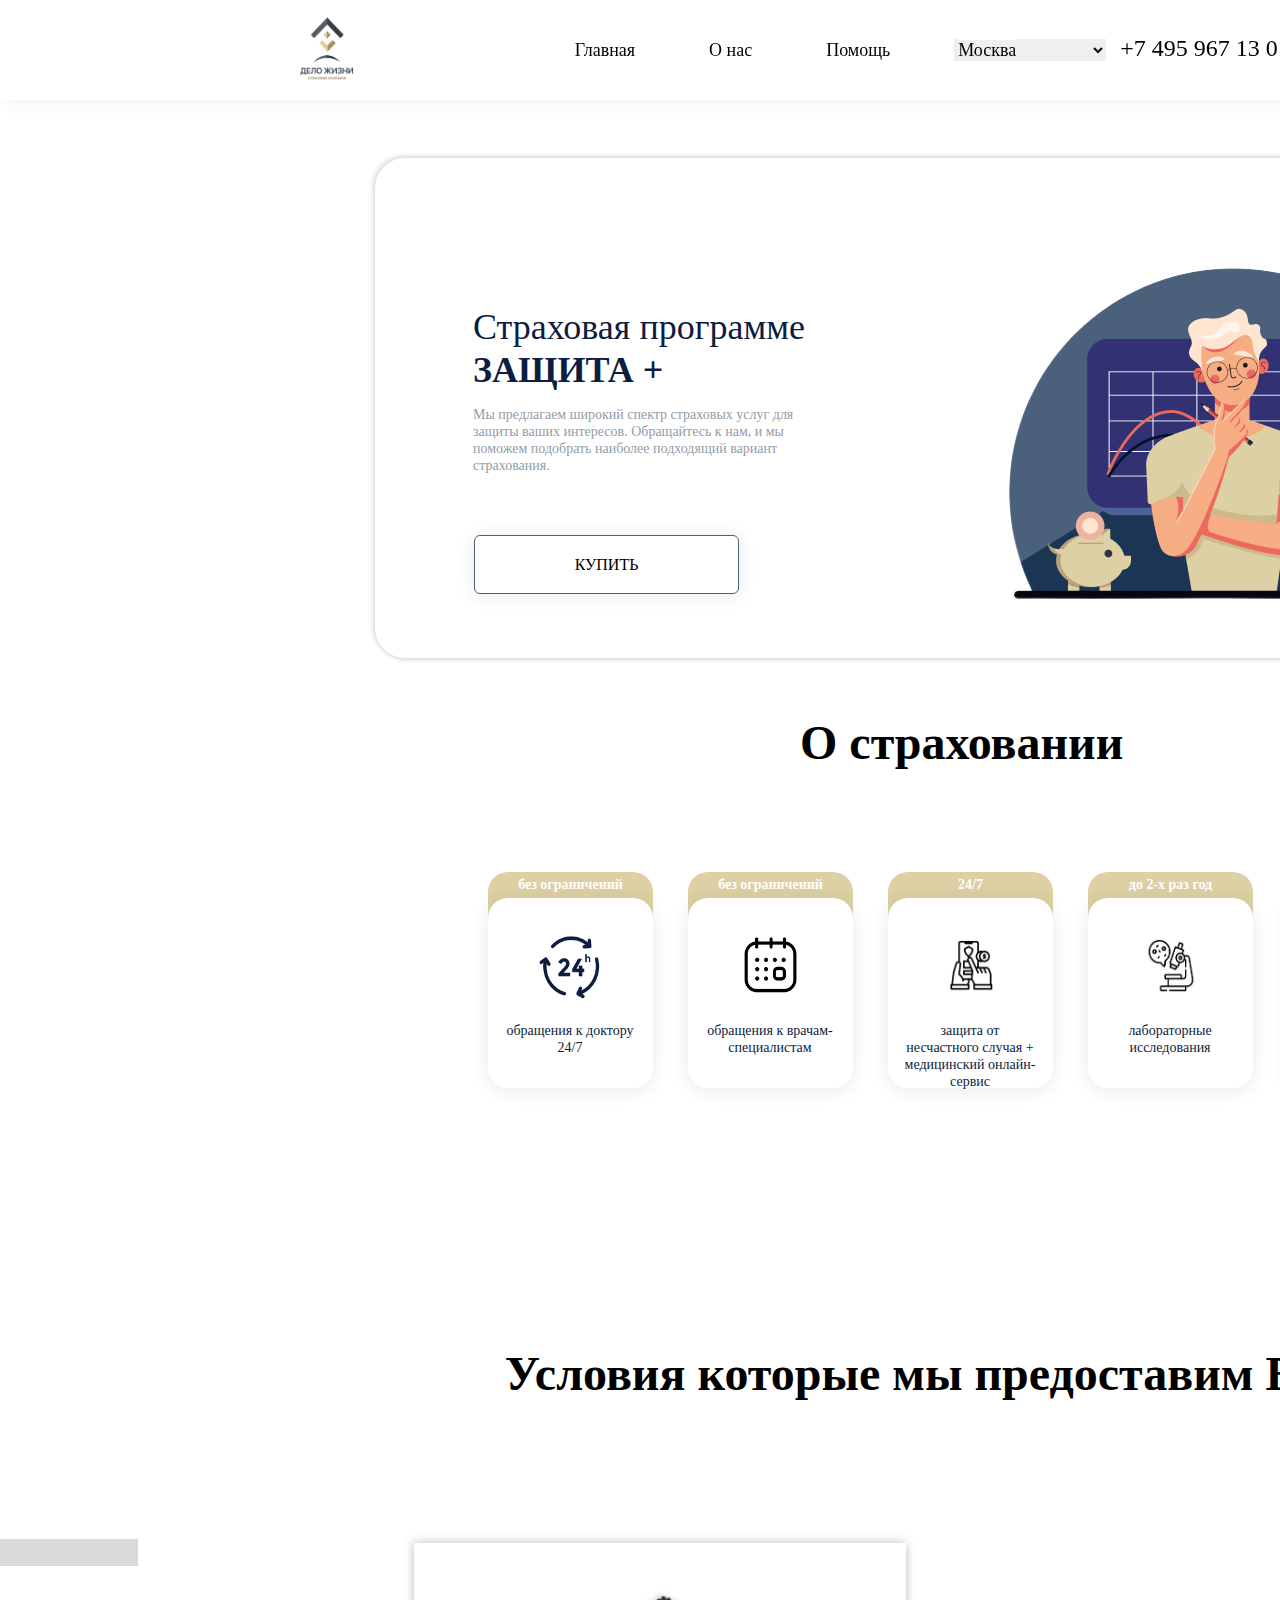
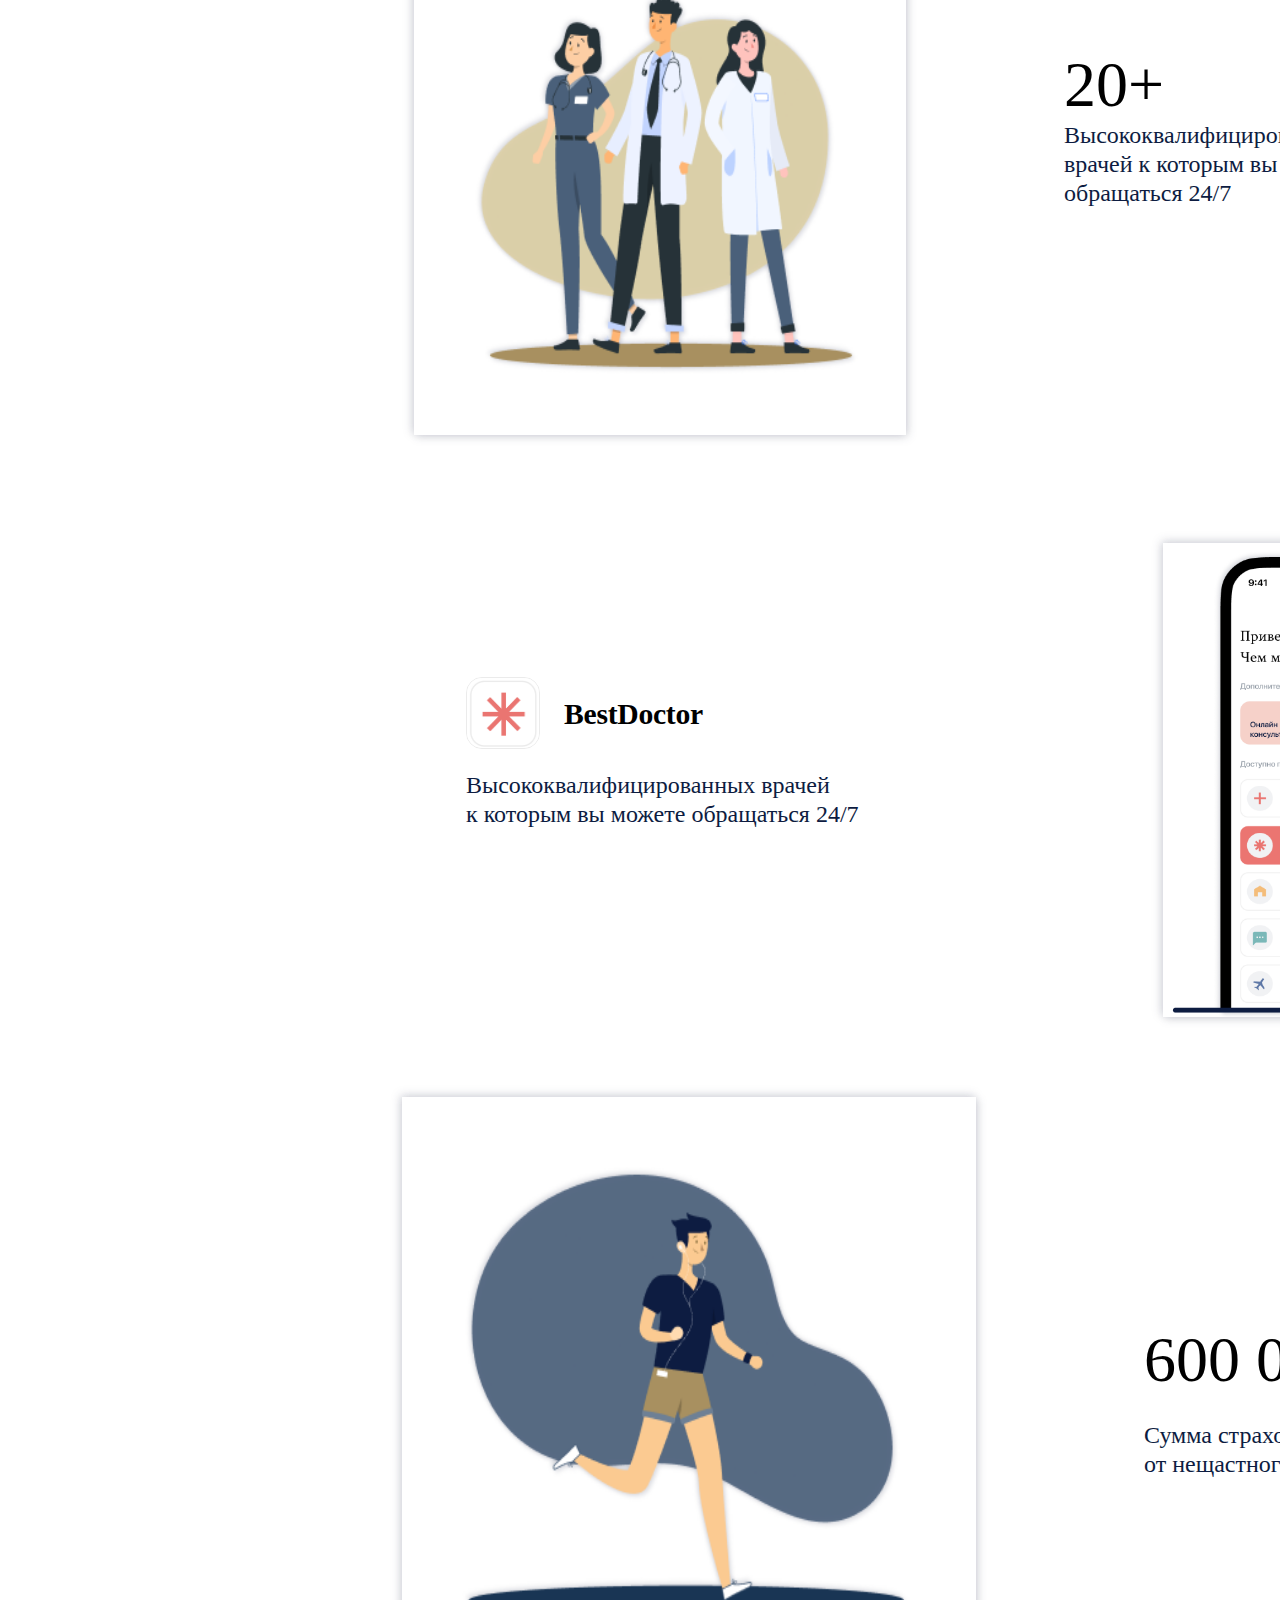
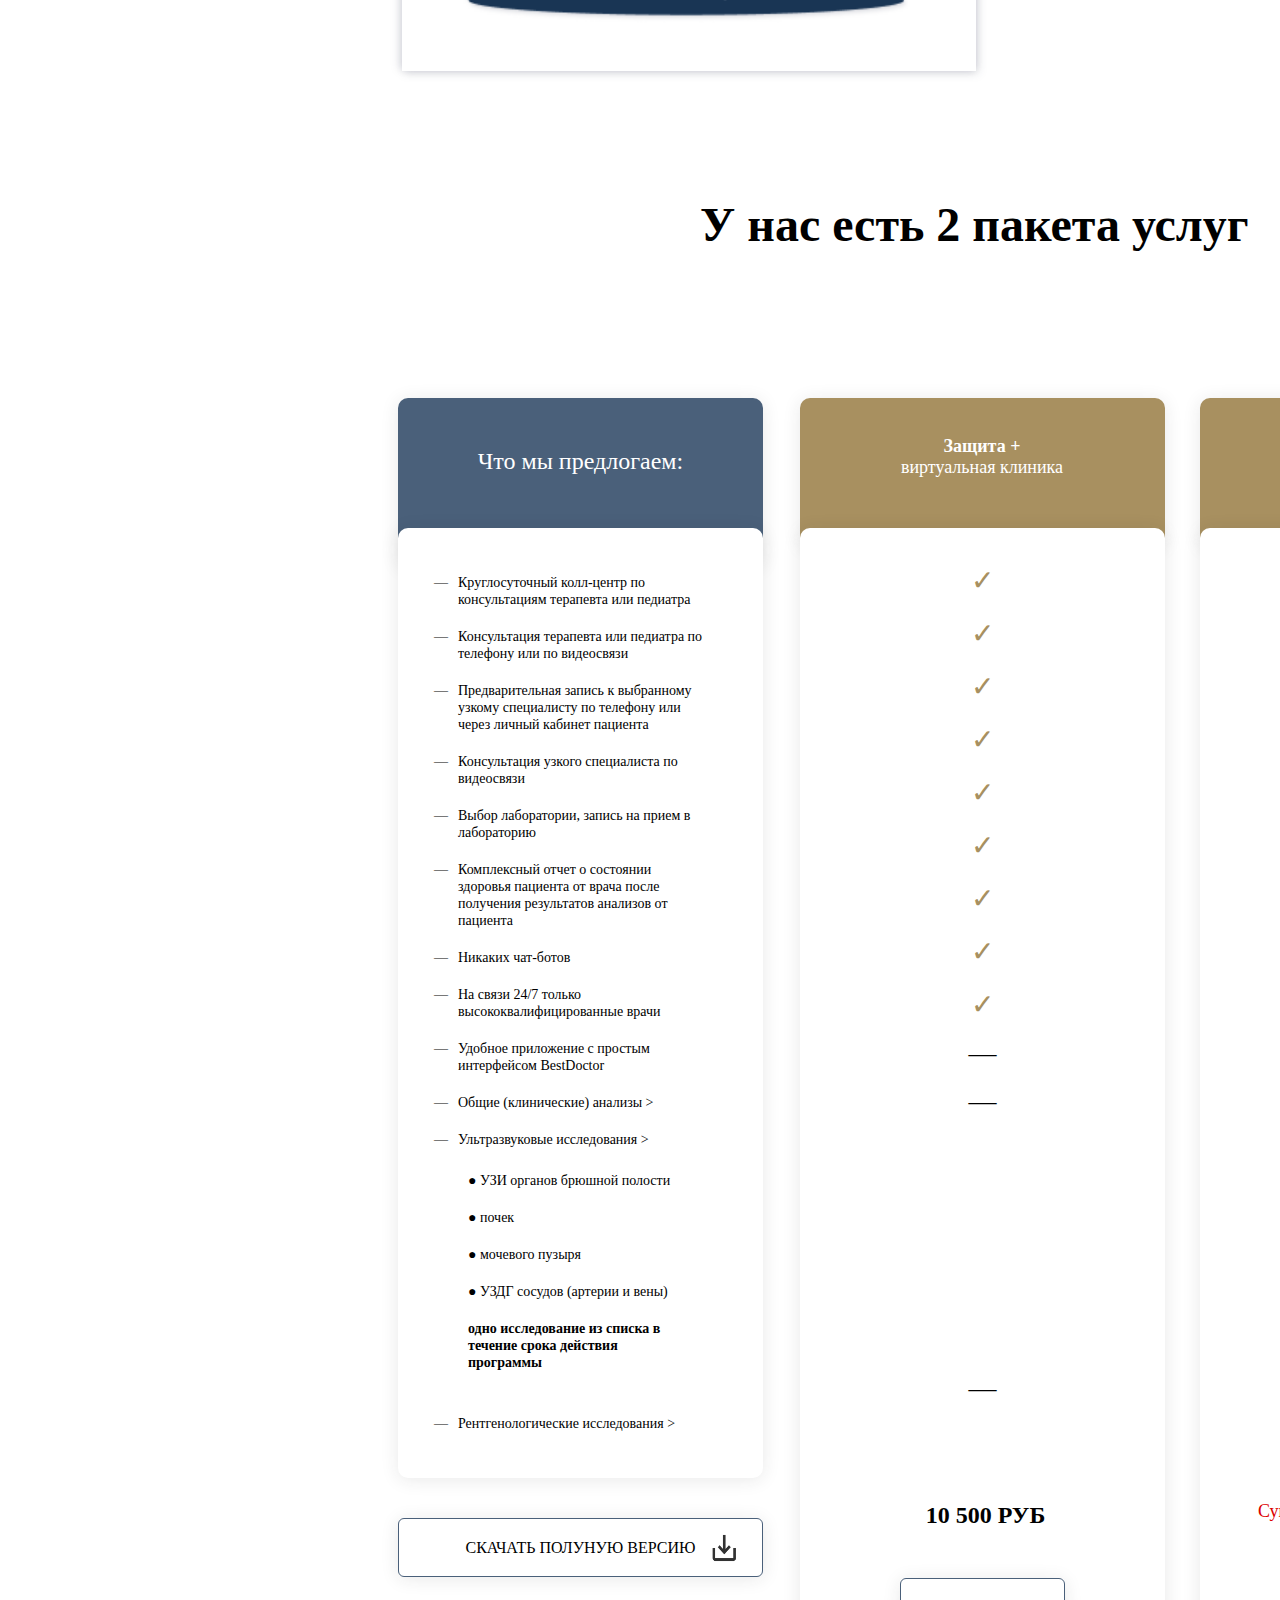
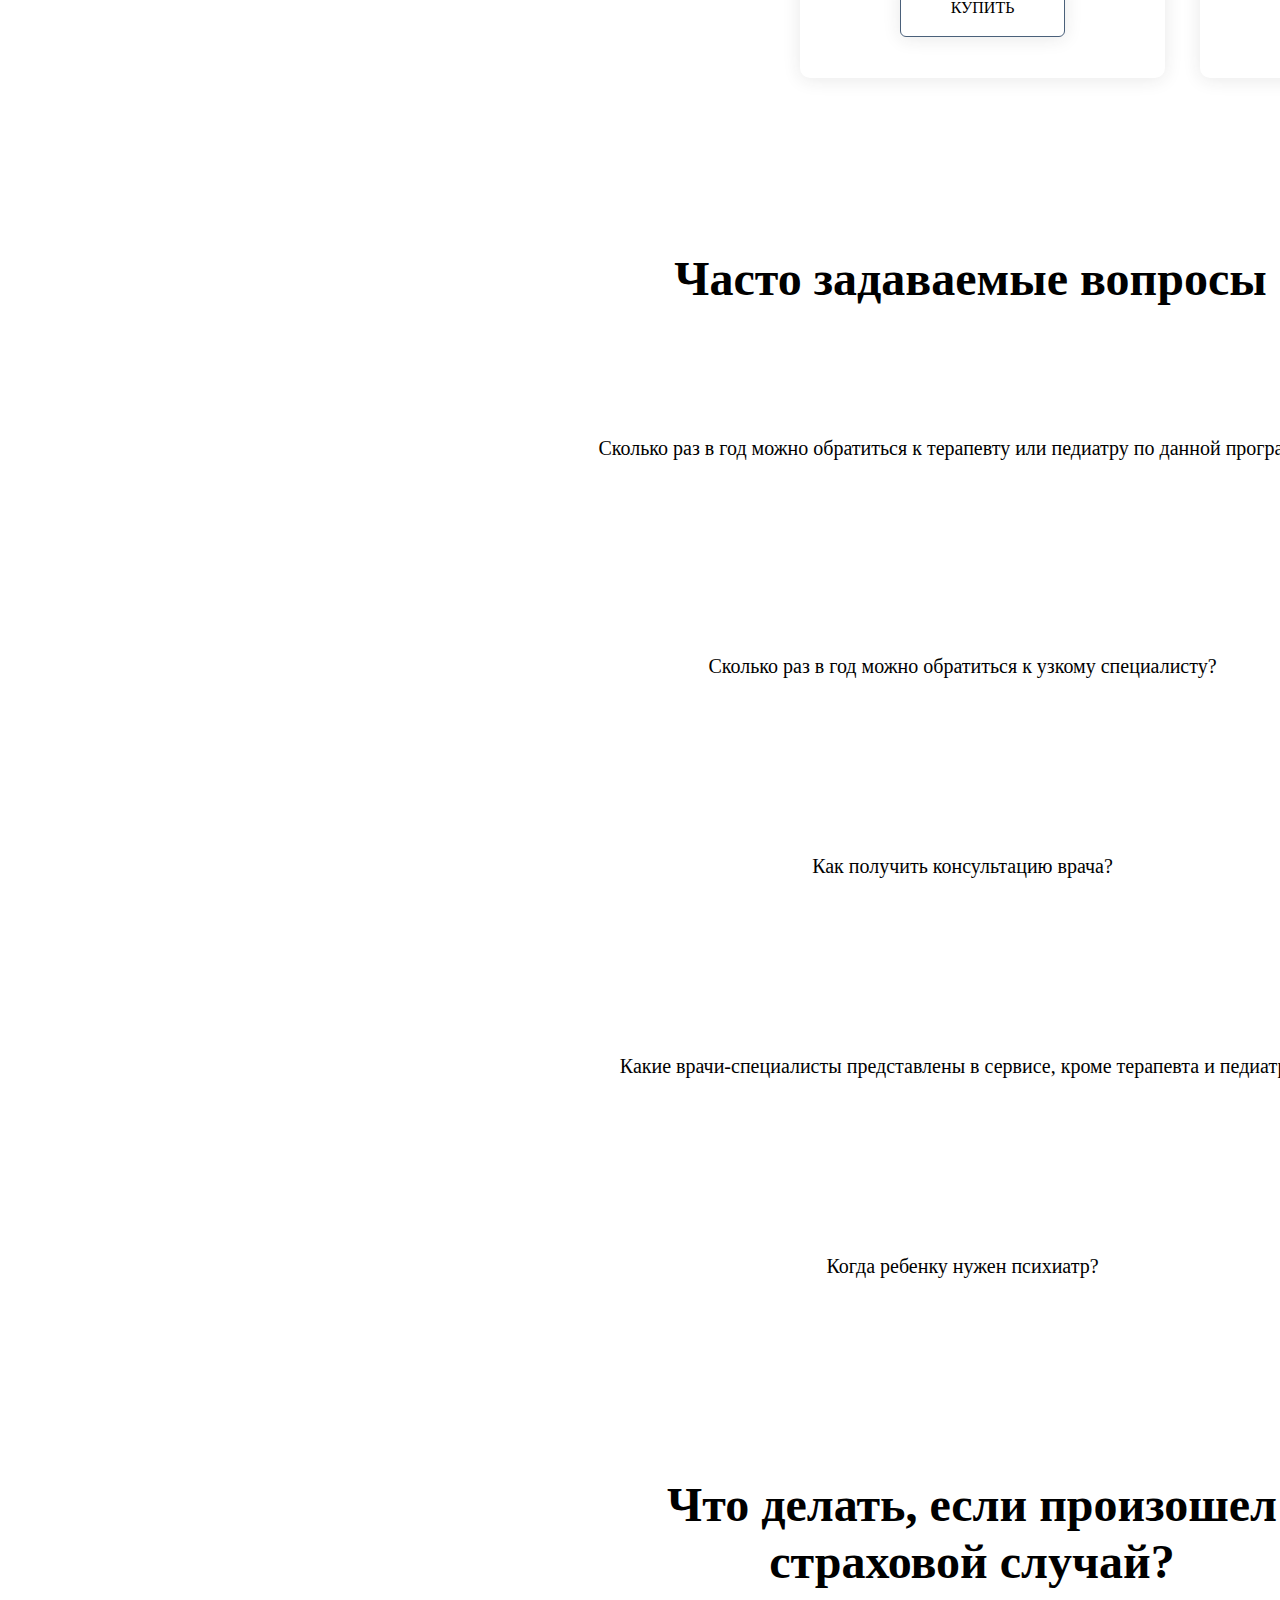
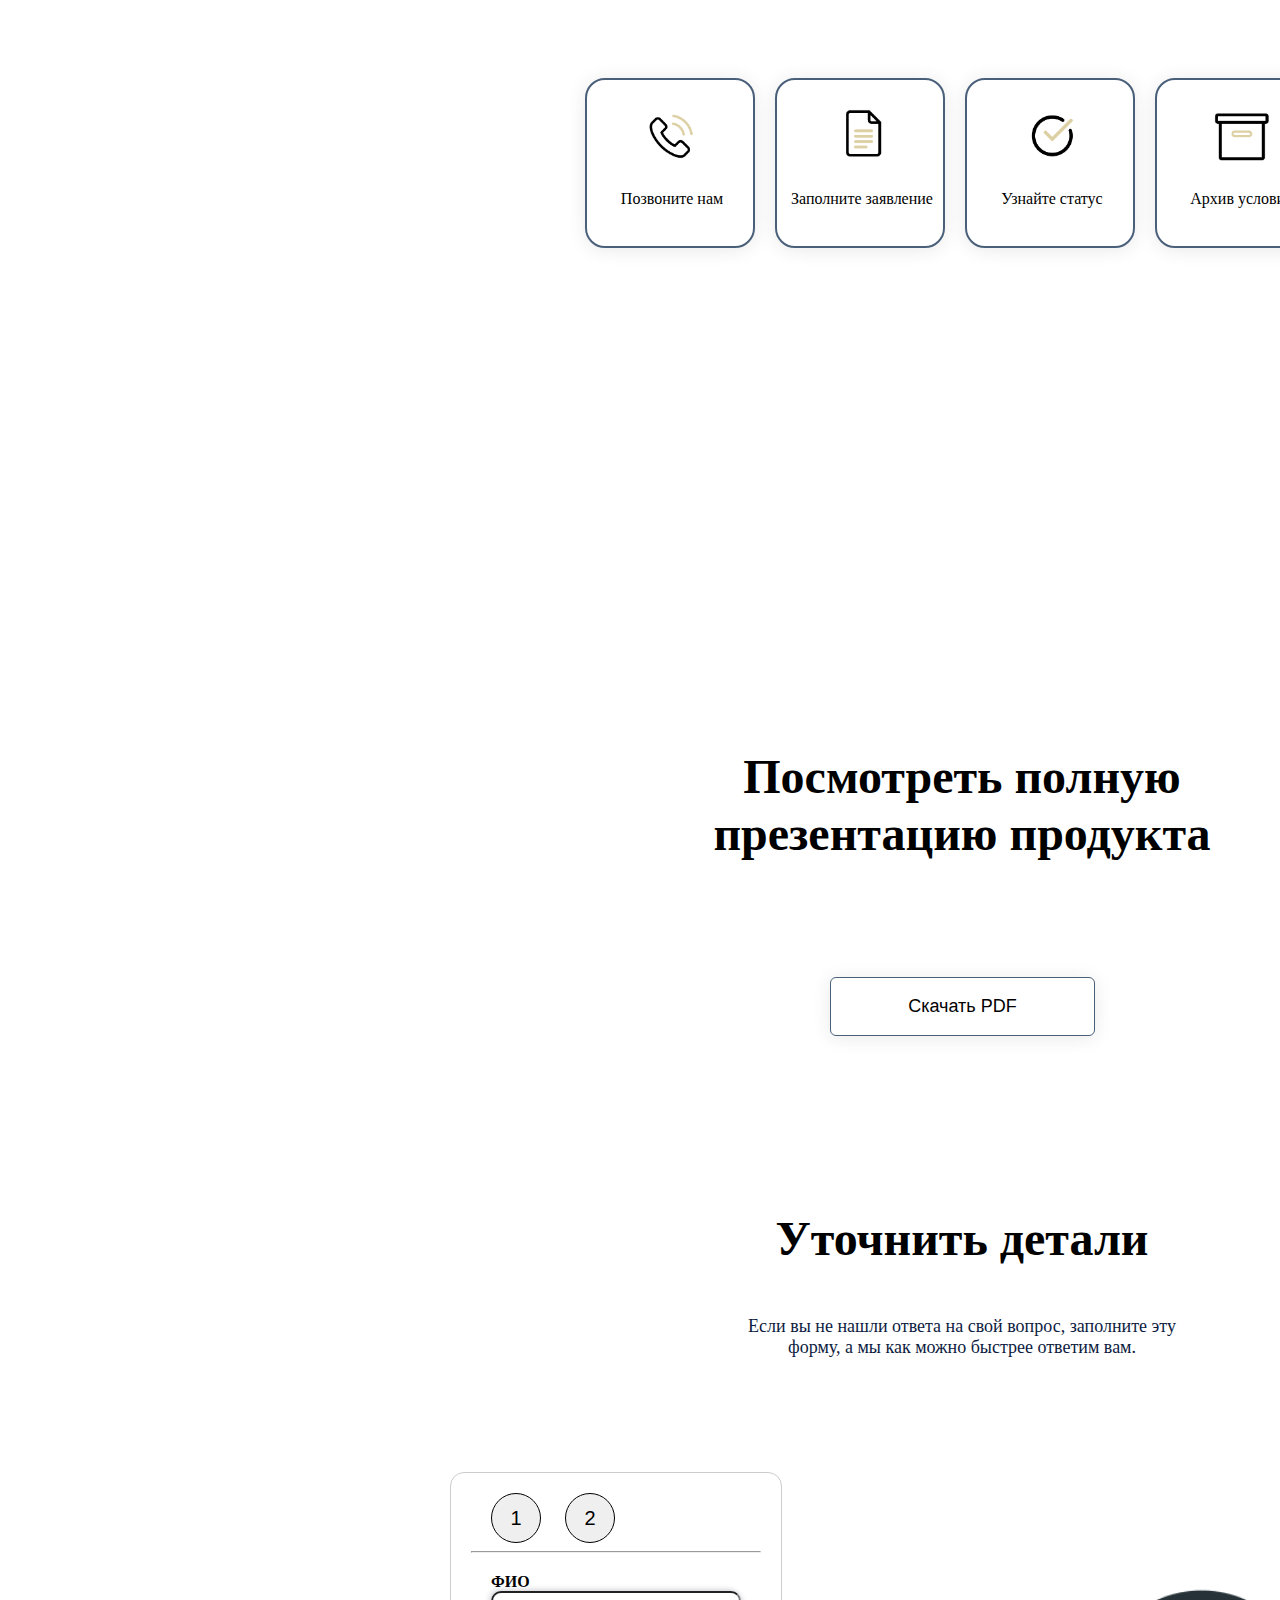
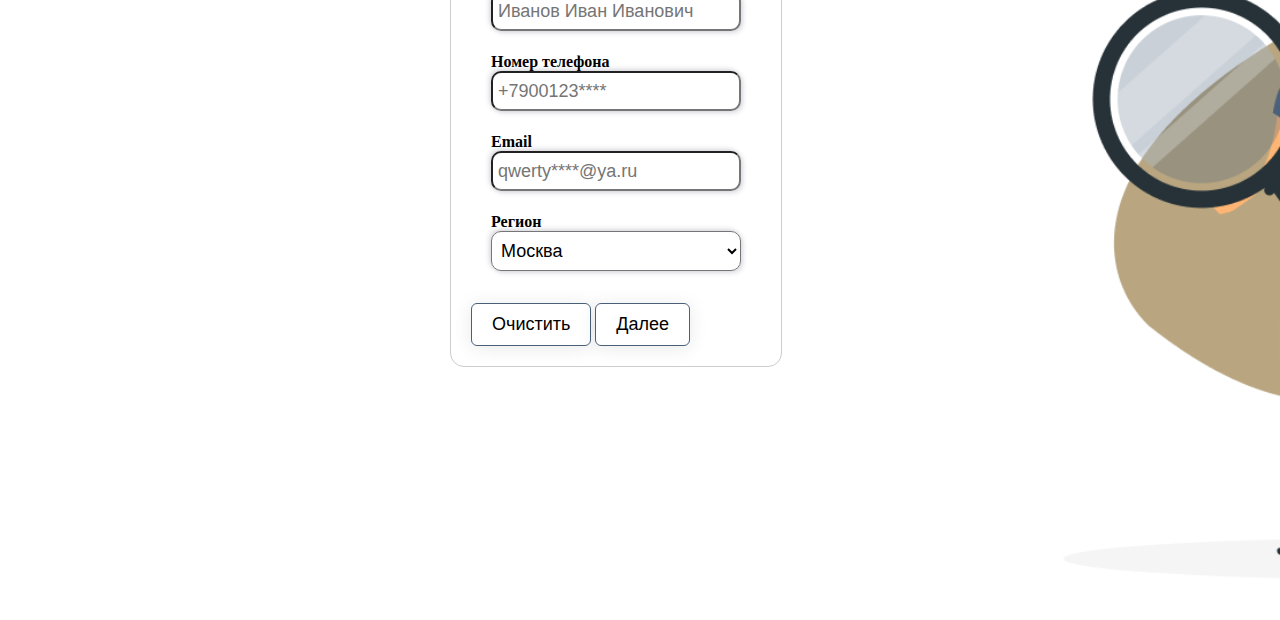
==== index.html @ c32ef5b2 "form-ready" ====
<!DOCTYPE html>
<html lang="en">
<head>
    <meta charset="UTF-8">
    <meta http-equiv="X-UA-Compatible" content="IE=edge">
    <meta name="viewport" content="width=device-width, initial-scale=1.0">
    <title>Document</title>
    <link rel="stylesheet" href="style.css">
    <script src="scripts.js"></script>
</head>
<body>
    <header>
        <nav>
            <div class="logo">
                <a href=""><img src="img/logo.png" alt="Логотип"></a>
            </div>
          <ul>
            <li><a href="#" class="text-h5" style="color: #000000;">Главная</a></li>
            <li><a href="#" class="text-h5" style="color: #000000;">О нас</a></li>
            <li><a href="#" class="text-h5" style="color: #000000;">Помощь</a></li>
            <li><select class="select-gr">
              <option value="option1">Москва</option>
              <option value="option2">Санкт-Петербург</option>
              <option value="option3">Екатеринбург</option>
              </select></li>
            <li><a href="#" class="text-h5" style="font-size: 24px;">+7 495 967 13 01</a></li>
            <li><a href="#" class="text-h5" style="color: #0D1C41;">Личный кабинет</a></li>
          </ul>
          <div class="lkimg"><img src="img/LK.jpg" alt="Личный кабинет" ></div>
        </nav>
      </header>
      <main>
        <section class="info-section">
          <h1>Страховая программе <b>ЗАЩИТА +</b></h1>
          <p>Мы предлагаем широкий спектр страховых услуг для защиты ваших интересов. Обращайтесь к нам, и мы поможем подобрать наиболее подходящий вариант страхования.</p>
          <a class="buy-button" href="#">Купить</a>
        </section>
            <div class="artlogo"><img src="img/artlogo.png" alt=""></div>
      </main>
        <div class="zagolovok"><p><b>О страховании</b></p></div>

        <section class="info-block">
        <div class="block-1"><bdi>без ограничений</bdi></div>
        <div class="block-0"><img src="img/block1.png" alt=""><i>обращения к доктору 24/7</i></div>
        <div class="block-2"><bdi>без ограничений</bdi></div>
        <div class="block-3"><img src="img/block2.png" alt=""><i>обращения к врачам-специалистам</i></div>
        <div class="block-4"><bdi>24/7</bdi></div>
        <div class="block-5"><img src="img/block3.png" alt=""><i>защита от несчастного случая + медицинский онлайн-сервис</i></div>
        <div class="block-6"><bdi>до 2-х раз год</bdi></div>
        <div class="block-7"><img src="img/block4.png" alt=""><i>лабораторные исследования</i></div>
        <div class="block-8"><bdi>до 10 мин.</bdi></div>
        <div class="block-9"><img src="img/block5.png" alt=""><i>упрощенная система страхования</i></div>
        </section>
        
        <div class="zagolovok1"><p><b>Условия которые мы предоставим Вам</b></p></div>
        

        <div class="polosa"></div>
        <section class="info-section-2">
                <div class="art1"><img src="img/art1.png" alt=""></div>
                <div class="art-text"><b>20+</b><p>Высококвалифицированных врачей к которым вы можете обращаться 24/7</p></div>

                <div class="art-text2"><img src="img/BD.png" alt=""><b>BestDoctor</b><p>Высококвалифицированных врачей к которым вы можете обращаться 24/7</p></div>
                <div class="art2"><img src="img/art2.png" alt=""></div>

                <div class="art3"><img src="img/art3.png" alt=""></div>
                <div class="art-text3"><b>600 000₽</b><p>Сумма страховой защиты от нещастного случая</p></div>
        </section>

        <div class="zagolovok2"><p><b>У нас есть 2 пакета услуг</b></p></div>

        <section class="info-section-3">
            <div class="big-block-0"><b>Что мы предлогаем:</b></div>
            <div class="big-block-1">
              <ul>
                <li>Круглосуточный колл-центр 
                по консультациям терапевта 
                или педиатра</li>
                <li>Консультация терапевта или педиатра по телефону или по видеосвязи</li>
                <li>Предварительная запись к выбранному узкому специалисту по телефону 
                  или через личный кабинет пациента</li>
                <li>Консультация узкого специалиста 
                  по видеосвязи</li>
                <li>Выбор лаборатории, запись на прием 
                  в лабораторию</li>
                <li>Комплексный отчет о состоянии здоровья пациента от врача после получения результатов анализов 
                  от пациента</li>
                <li>Никаких чат-ботов</li>
                <li>На связи 24/7 только высококвалифицированные врачи</li>
                <li>Удобное приложение с простым интерфейсом BestDoctor</li>
                <li><span class="view"></span>Общие (клинические) анализы <span class="arrow">&gt;</span></li>
                <li><span class="view"></span>Ультразвуковые исследования <span class="arrow">&gt;</span>
                <p>
                  <ol>
                    ● УЗИ органов брюшной полости 
                  </ol>
                  <ol>
                    ● почек 
                  </ol>
                  <ol>
                    ● мочевого пузыря
                  </ol>
                  <ol>
                    ● УЗДГ сосудов (артерии и вены) 
                  </ol>
                  <ol>
                    <b>одно исследование из списка в течение срока действия программы</b>
                  </ol>
                </p>
                </li>
                <li><span class="view"></span>Рентгенологические исследования <span class="arrow">&gt;</span></li>
                </ul>
                <a class="download-full" href="#" download>скачать полуную версию <img src="img/download.png" alt=""></a>
            </div>

            <div class="big-block-2"><p><b>Защита + 
                  </b>виртуальная клиника</p></div>
            <div class="big-block-3">
              <ul>
                <li>
                  ✓
                </li>
                <li>
                  ✓
                </li>
                <li>
                  ✓
                </li>
                <li>
                  ✓
                </li>
                <li>
                  ✓
                </li>
                <li>
                  ✓
                </li>
                <li>
                  ✓
                </li>
                <li>
                  ✓
                </li>
                <li>
                  ✓
                </li>
                <ol>
                  — 
                </ol>
                <ol>
                  — 
                </ol>
                <p>—</p>
              </ul>
              <b>10 500 руб</b>
              <a class="buy-button-packet-2" href="#">Купить</a>
            </div>



              <div class="big-block-4"><p><b>Защита + 
              </b>виртуальная клиника, 
              лабораторные исследования</p></div>
              <div class="big-block-5"><div>
                <ul>
                  <li>
                    ✓
                  </li>
                  <li>
                    ✓
                  </li>
                  <li>
                    ✓
                  </li>
                  <li>
                    ✓
                  </li>
                  <li>
                    ✓
                  </li>
                  <li>
                    ✓
                  </li>
                  <li>
                    ✓
                  </li>
                  <li>
                    ✓
                  </li>
                  <li>
                    ✓
                  </li>
                  <li>
                    ✓
                  </li>
                  <li>
                    ✓
                  </li>
                  </ul>
                <p>✓</p>
                <bdi>Супер цена</bdi><b>7 750 руб</b>
                <a class="buy-button-packet-2" href="#">Купить</a>
              </div>  
        </section>
      
      <div class="zagolovok3"><p><b>Часто задаваемые вопросы </b></p></div>
      <section class="question">
        <label>
          <input type="checkbox"  />
          <div class="card">
              <div class="front">Сколько раз в год можно обратиться к терапевту или педиатру по данной программе? </div>
              <div class="back">Количество обращений не ограничено в течение всего срока действия договора. </div>
          </div>
      </label>
      <br>
      <label>
        <input type="checkbox"  />
        <div class="card">
            <div class="front">Сколько раз в год можно обратиться к узкому специалисту?</div>
            <div class="back">1 раз в год, по страховому случаю не ограничено. </div>
        </div>
        </label>
        <label>
          <input type="checkbox"  />
          <div class="card">
              <div class="front">Как получить консультацию врача? </div>
              <div class="back">Записаться через наше приложение. </div>
          </div>
      </label>
      <label>
        <input type="checkbox"  />
        <div class="card">
            <div class="front">Какие врачи-специалисты представлены в сервисе, кроме терапевта и педиатра? </div>
            <div class="back"> 
              Хирург,
              Невролог, Оториноларинголог,
              Окулист,
              Травматолог, Уролог,
              Стоматолог. </div>
        </div>
      </label>
      <label>
        <input type="checkbox"  />
        <div class="card">
            <div class="front">Когда ребенку нужен психиатр? </div>
            <div class="back">Показать ребенка психиатру стоит, если его поведение вызывает какие-либо опасения.</div>
        </div>
      </label>
      </section>

      <div class="zagolovok4"><p><b>Что делать, если произошел страховой случай?</b></p></div>

      <section class="info-section-4">

          <div class="anim-block"><div class="show-div" data-div-id="target-div1"><img src="img/ab1.png" alt="" class="abimg"><p>Позвоните нам</p></a></div></div>
          <div class="anim-block"><div class="show-div" data-div-id="target-div2"><img src="img/ab2.png" alt="" class="abimg"><p>Заполните заявление</p></a></div></div>
          <div class="anim-block"><div class="show-div" data-div-id="target-div3"><img src="img/ab3.png" alt="" class="abimg"><p>Узнайте статус</p></a></div></div>
          <div class="anim-block"><div class="show-div" data-div-id="target-div4"><img src="img/ab4.png" alt="" class="abimg"><p>Архив условий</p></a></div></div>

          <div id="target-div1" class="target-div">Наш номер: <p>+7 495 967 13 01</p></div>
          <div id="target-div2" class="target-div">
            <ul> <p>Заполните заявление и подготовьте необходимые документы.</p>
            <p>Направьте документы в Страховую компанию удобным для Вас способом:</p>
              <li>через <a href="">Личный кабинет</a></li>
              <li>письмом по адресу: 125252, г. Москва, а/я 28</li>
            </ul>
            <hr>
            <ul>
              <p>Список необходимых документов для заключения договора:</p>
              <li>паспорт</li>
              <li>заявление на страхование</li>
              <li>иные документы – по запросу компании</li>
            </ul>
          </div>
          <div id="target-div3" class="target-div">Узнать статус решения своего вопроса Вы можете любым удобным для Вас способом:
            <li>через <a href="">Личный кабинет</a></li>
            <li>позвонить по номеру <a href=""> +7 495 967 13 01</a></li></div>

          <div id="target-div4" class="target-div">
            <a href="" download>
              <button class="download-arh">Скачать полный архив всех условий</button>
            </a>
          </div>

          
      </section>
      <div class="zagolovok5"><p><b>Посмотреть полную презентацию продукта</b></p></div>
      <a href="" download>
        <button class="dw-pdf">Скачать PDF</button></a>

      <div class="zagolovok6"><p><b>Уточнить детали</b></p></div>
      <div class="podzagolovok">
        <p>Если вы не нашли ответа на свой вопрос, заполните эту форму, а мы как можно быстрее ответим вам.</p></div>
      
      
        
          <img src="img/formimg.png" alt="" class="form-img">
          <div id="forms" class="my-form">
            <button class="btn-form" onclick="showForm1()">1</button>
            <button class="btn-form" onclick="showForm2()">2</button>
            <hr>
            <form id="form1" style="display: block;">
              <div class="form-group">
                <label class="form-label" for="fio">ФИО</label><br>
                <input class="form-input" type="text" id="fio" name="fio" placeholder="Иванов Иван Иванович" required><br>
                
              </div>
              <div class="form-group">
                <label class="form-label" for="phone">Номер телефона</label><br>
                <input class="form-input" type="tel" id="phone" name="phone" placeholder="+7900123****" required><br>
                <div id="phoneValue"></div>
              </div>
              <div class="form-group">
                <label class="form-label" for="email">Email</label><br>
                <input class="form-input" type="email" id="email" name="email" placeholder="qwerty****@ya.ru" required><br>
                <div id="emailValue"></div>
              </div>
              <div class="form-group">
                <label class="form-label" for="category1">Регион</label><br>
                <select id="category1" class="form-input" onchange="updateCategory()">
                  <option value="option1">Москва</option>
                  <option value="option2">Санкт-Петербург</option>
                  <option value="option3">Екатеринбург</option>
                </select>
              </div>
        
              <a href="#forms"><button class="form-submit" type="reset" value="reset">Очистить</button></a>
              <button class="form-submit" onclick="showForm2()">Далее</button>
            </form>
                
           

            <form id="form2" style="display: none;">
              <div class="form-group">
                <label class="form-label" for="category1">Наименование страхового продукта</label><br>
                <select id="category1" class="form-input-sel" onchange="updateCategory()">
                  <option value="option1">Защита + виртуальная клиника</option>
                  <option value="option2">Защита + лабораторные исследования</option>
                  
                </select>
              </div>
              <div class="form-group">
                <label class="form-label" for="category2">Выберите тему</label><br>
                <select id="category2" class="form-input-sel" onchange="updateCategory()">
                  <option value="option1">Расторжение страхового полиса</option>
                  <option value="option2">Жалоба</option>
                  <option value="option3">Предложение</option>
                </select>
              </div>
                <label class="form-label" for="phone">Номер полиса</label><br>
                <input class="form-input" type="tel" id="phone" name="phone" placeholder="1234-567-89" required><br>
                <div id="phoneValue"></div>
              <div class="form-group">
                <label class="form-label" for="message">Ваше сообщение</label>
                <textarea name="message" id="message" cols="0" rows="5" placeholder="Здравствуйте, ..."></textarea>
                <div id="messageValue"></div>
              </div>
              
              <input class="btn-file" type="file">
              
              <h4>JPG, GIF или PNG. Максимальный размер 1 мб. </h4>


              <a href="#forms"><button class="form-submit" type="reset" value="reset">Очистить</button></a>
              <button class="form-submit" type="submit" onclick="handleSubmit()">Отправить</button>
            </form>
          </div>
          

        <footer>

        </footer>
        
</body>
</html>
---- style.css ----
body {
    margin: 0;
    padding: 0;
    
    position: relative;
    width: 1440px;
    height: 8500px;

    background: #FFFFFF;
  }
  /* Шапка сайта */
  header {
    padding: 10px;
    width: 1900px;
    height: 80px;
    left: 0px;
    top: 0px;
    background: #ffffffee;
    box-shadow: 0px 4px 15px rgba(49, 60, 72, 0.05);
    display: flex;
    align-items: center;
    text-align: center;
    position: fixed;
    z-index: 1000;
    
  }
  .select-gr{
    border: none;
    font-family: 'SF Pro Display';
    font-style: normal;
    font-weight: 400;
    font-size: 18px;
    line-height: 21px;

    color: #000000;
    cursor: pointer;
    transition: 1s;
    text-decoration: overline rgb(255, 255, 255);
  }

  .select-gr:hover {
    text-decoration: overline black;
    transition: 1s;
  }
.text-h5 {
    font-family: 'SF Pro Display';
    font-style: normal;
    font-weight: 400;
    font-size: 18px;
    line-height: 21px;

    color: #000000;

    text-decoration: overline rgb(255, 255, 255);
    transition: 1s;
  }

  .text-h5:hover{
    text-decoration: overline rgb(0, 0, 0);
    transition: 1s;
  }
  .logo img{
    position: fixed;
    width: 73px;
    height: 78px;
    left: 290px;
    top: 11px;
  }
  
  nav ul {
    list-style-type: none;
    margin: 0;
    padding: 0;
    position: absolute;
    width: 1440px;
    height: 29px;
    left: 338px;
    top: 38px;
  }
  
  nav ul li {
    display: inline;
  }
  
  nav ul li a {
    text-decoration: none;
    padding: 10px;
    margin-right: 50px;
  }
  
.lkimg img{
    position: absolute;
    width: 34px;
    height: 34px;
    left: 1490px;
    top:33px;
    border-radius: 50px;
}




/* Первый слайд */
main {
    position: absolute;
    width: 1165px;
    height: 500px;
    left: 375px;
    top: 110px;

    background: #FFFFFF;
    /* form */

    box-shadow: 2px 2px 5px rgba(20, 29, 61, 0.15), -2px -2px 5px rgba(20, 29, 61, 0.15);
    border-radius: 30px;

}
.info-section a {
    font-family: 'SF Pro Display';
    font-style: normal;
    font-weight: 400;
    font-size: 16px;
    line-height: 19px;
    /* identical to box height */

    text-transform: uppercase;

    color: #000000;
    

    /* Inside auto layout */

    flex: none;
    order: 0;
    flex-grow: 0;
}

.info-section h1{ 
    position: absolute;
    width: 485px;
    height: 86px;
    left: 98px;
    top: 124px;

    font-family: 'SF Pro Display';
    font-style: normal;
    font-weight: 400;
    font-size: 36px;
    line-height: 43px;

    /* text/text */

    color: #0D1C41;
}
.info-section p{
    position: absolute;
    width: 365px;
    height: 51px;
    left: 98px;
    top: 234px;

    font-family: 'SF Pro Display';
    font-style: normal;
    font-weight: 400;
    font-size: 14px;
    line-height: 17px;

    /* text/text 50 */

    color: #939CA6;

}
.buy-button {
    box-sizing: border-box;

    /* Auto layout */

    display: flex;
    flex-direction: row;
    text-decoration: none !important;
    justify-content: center;
    align-items: center;
    padding: 20px 75px;
    gap: 27px;

    position: absolute;
    width: 265px;
    height: 59px;
    left: 99px;
    top: 377px;

    /* color/body */

    background: #FFFFFF;
    /* color/2 */

    border: 1px solid #4A607A;
    /* norm */

    box-shadow: 0px 2px 18px rgba(41, 41, 41, 0.1);
    border-radius: 6px;
  }
  
  .info-section {
    padding: 20px;
  }

  /* Artboard 1 1 */

.artlogo{
    position: absolute;
    width: 706px;
    height: 516px;
    left: 604px;
    top: 100px;
}


/* Второй слайд */
.zagolovok p{
    position: absolute;
    width: 327px;
    height: 57px;
    left: 800px;
    top: 618px;


    font-family: 'SF Pro Display';
    font-style: normal;
    font-weight: 400;
    font-size: 48px;
    line-height: 57px;
    
    
    color: #000000;

}
.info-block bdi {
    position: absolute;
    width: 111px;
    height: 17px;
    left: 27px;
    top: 4px;

    font-family: 'SF Pro Display';
    font-style: normal;
    font-weight: 600;
    font-size: 14px;
    line-height: 17px;
    /* identical to box height */

    text-align: center;

    /* text/white */

    color: #FFFFFF;

}
.info-block img{
    position: absolute;
    width: 69px;
    height: 69px;
    left: 48px;
    top: 34px;

}
i {
    position: absolute;
    width: 132px;
    height: 34px;
    left: 16px;
    top: 124px;

    font-family: 'SF Pro Display';
    font-style: normal;
    font-weight: 400;
    font-size: 14px;
    line-height: 17px;
    text-align: center;

    /* text/text */

    color: #0D1C41;
}
.block-1 {
    position: absolute;
    width: 165px;
    height: 50px;
    left: 488px;
    top: 824px;

    /* color/4 */

    background: #DDD0A4;
    border-radius: 20px 20px 0px 0px;
}
.block-0 {
    position: absolute;
    width: 165px;
    height: 190px;
    left: 488px;
    top: 850px;

    background: #FFFFFF;
    /* norm */

    box-shadow: 0px 2px 18px rgba(41, 41, 41, 0.1);
    border-radius: 20px;
}
.block-2 {
    position: absolute;
    width: 165px;
    height: 50px;
    left: 688px;
    top: 824px;

    /* color/4 */

    background: #DDD0A4;
    border-radius: 20px 20px 0px 0px;
}
.block-3 {
    position: absolute;
    width: 165px;
    height: 190px;
    left: 688px;
    top: 850px;

    background: #FFFFFF;
    /* norm */

    box-shadow: 0px 2px 18px rgba(41, 41, 41, 0.1);
    border-radius: 20px;
}
.block-4 {
    position: absolute;
    width: 165px;
    height: 50px;
    left: 888px;
    top: 824px;

    /* color/4 */

    background: #DDD0A4;
    border-radius: 20px 20px 0px 0px;
}
.block-5 {
    position: absolute;
    width: 165px;
    height: 190px;
    left: 888px;
    top: 850px;

    background: #FFFFFF;
    /* norm */

    box-shadow: 0px 2px 18px rgba(41, 41, 41, 0.1);
    border-radius: 20px;
}
.block-6 {
    position: absolute;
    width: 165px;
    height: 50px;
    left: 1088px;
    top: 824px;

    /* color/4 */

    background: #DDD0A4;
    border-radius: 20px 20px 0px 0px;
}
.block-7 {
    position: absolute;
    width: 165px;
    height: 190px;
    left: 1088px;
    top: 850px;

    background: #FFFFFF;
    /* norm */

    box-shadow: 0px 2px 18px rgba(41, 41, 41, 0.1);
    border-radius: 20px;
}
.block-8 {
    position: absolute;
    width: 165px;
    height: 50px;
    left: 1288px;
    top: 824px;

    /* color/4 */

    background: #DDD0A4;
    border-radius: 20px 20px 0px 0px;
}
.block-9 {
    position: absolute;
    width: 165px;
    height: 190px;
    left: 1288px;
    top: 850px;

    background: #FFFFFF;
    /* norm */

    box-shadow: 0px 2px 18px rgba(41, 41, 41, 0.1);
    border-radius: 20px;
}


/* Третий слайд */

.zagolovok1 {
    position: absolute;
    width: 979px;
    height: 57px;
    left: 440px;
    top: 1249px;
    text-align: center;

    font-family: 'SF Pro Display';
    font-style: normal;
    font-weight: 400;
    font-size: 48px;
    line-height: 57px;
    text-align: center;

    color: #000000;
}

.info-section-2 {
        position: absolute;
        width: 1077px;
        height: 1574px;
        left: 164px;
        top: 1149px;
}
.art1 img{
    position: absolute;
    width: 492px;
    height: 492px;
    left: 250px;
    top: 346px;

    /* form */

    filter: drop-shadow(2px 2px 5px rgba(20, 29, 61, 0.15)) drop-shadow(-2px -2px 5px rgba(20, 29, 61, 0.15));
}

.art-text p{
    position: absolute;
    width: 344px;
    height: 87px;
    left: 900px;
    top: 500px;

    font-family: 'SF Pro Display';
    font-style: normal;
    font-weight: 400;
    font-size: 24px;
    line-height: 29px;

    /* text/text */

    color: #0D1C41;
}
.art-text b{
    position: absolute;
    width: 184px;
    height: 76px;
    left: 900px;
    top: 450px;
    
    font-family: 'SF Pro Display';
    font-style: normal;
    font-weight: 400;
    font-size: 64px;
    line-height: 76px;
    
    color: #000000;
}
.polosa {
    position: absolute;
    width: 138px;
    height: 27px;
    left: 0px;
    top: 1491px;

    background: #D9D9D9;
}

.art2 img{
    position: absolute;
    width: 364px;
    height: 474px;
    left: 999px;
    top: 946px;

    /* form */

    filter: drop-shadow(2px 2px 5px rgba(20, 29, 61, 0.15)) drop-shadow(-2px -2px 5px rgba(20, 29, 61, 0.15));
}

.art-text2 p{
    position: absolute;
    width: 466px;
    height: 58px;
    left: 302px;
    top: 1150px;
    text-align: left;

    font-family: 'SF Pro Display';
    font-style: normal;
    font-weight: 400;
    font-size: 24px;
    line-height: 29px;

    

    color: #0D1C41;
}
.art-text2 b {
    position: absolute;
    width: 163px;
    height: 35px;
    left: 400px;
    top: 1100px;

    font-family: 'SF Pro Text';
    font-style: normal;
    font-weight: 600;
    font-size: 29.66px;
    line-height: 35px;
    display: flex;
    align-items: center;
    text-align: center;
    letter-spacing: -0.28px;

    color: #000000;


}
.art-text2 img{
    

    box-sizing: border-box;

    position: absolute;
    width: 74px;
    height: 72px;
    left: 302px;
    top: 1080px;
    
    background: #FFFFFF;
    border: 1.5px solid #EBEBEB;
    border-radius: 16px;
}

.art-text3 p{
    position: absolute;
    width: 282px;
    height: 58px;
    left: 980px;
    top: 1800px;
    
    font-family: 'SF Pro Display';
    font-style: normal;
    font-weight: 400;
    font-size: 24px;
    line-height: 29px;
    
    /* text/text */
    
    color: #0D1C41;
}

.art-text3 b {
    position: absolute;
    width: 321px;
    height: 76px;
    left: 980px;
    top: 1725px;
    
    font-family: 'SF Pro Display';
    font-style: normal;
    font-weight: 400;
    font-size: 64px;
    line-height: 76px;
    
    color: #000000;


}
.art3 img{
    
    position: absolute;
    width: 574px;
    height: 574px;
    left: 238px;
    top: 1500px;
    
    /* form */
    
    filter: drop-shadow(2px 2px 5px rgba(20, 29, 61, 0.15)) drop-shadow(-2px -2px 5px rgba(20, 29, 61, 0.15));
    
}


/* 
четвертый слайд */

.zagolovok2 {
    position: absolute;
    width: 600px;
    height: 57px;
    left: 700px;
    top: 3300px;

    font-family: 'SF Pro Display';
    font-style: normal;
    font-weight: 400;
    font-size: 48px;
    line-height: 57px;

    color: #000000;

}

.info-section-3 {
    position: absolute;
    width: 1165px;
    height: 1296px;
    left: 360px;
    top: 3500px;
}
/* 1 card */
.big-block-0 {
    position: absolute;
    width: 365px;
    height: 169px;
    left: 38px;
    top: 50px;

    /* color/2 */

    background: #4A607A;
    /* неактивные карточки */

    box-shadow: 0px 2px 18px rgba(41, 41, 41, 0.1);
    border-radius: 10px;
}
.big-block-0 b{
    position: absolute;
    width: 333px;
    height: 29px;
    left: 16px;
    top: 49px;

    font-family: 'SF Pro Display';
    font-style: normal;
    font-weight: 400;
    font-size: 24px;
    line-height: 29px;
    /* identical to box height */

    text-align: center;

    color: #FFFFFF;
}
.big-block-1 {
    
position: absolute;
width: 365px;
height: 950px;
left: 38px;
top: 180px;

background: #FFFFFF;
/* неактивные карточки */

box-shadow: 0px 2px 18px rgba(41, 41, 41, 0.1);
border-radius: 10px;
}
.big-block-1 ul{
    padding: 20px 50px;
    list-style-type: "—";
}
.big-block-1 li {
    padding: 10px;

    font-family: 'SF Pro Display';
    font-style: normal;
    font-weight: 400;
    font-size: 14px;
    line-height: 17px;

    color: #000000;
}
.big-block-1 ol {
    padding: 10px;
    list-style-type: circle;
}

/* анимация */
.view {
    color:rgb(0, 0, 0);
    transform:rotate(90deg);
    }
.arrow {
    display:inline-block;
    }

.download-full{
    box-sizing: border-box;

    /* Auto layout */

    display: flex;
    flex-direction: row;
    justify-content: center;
    align-items: center;
    padding: 20px 50px;
    gap: 24px;
    text-transform: uppercase;
    text-decoration: none;
    position: absolute;
    width: 365px;
    height: 59px;
    
    top: 990px;

    /* color/body */
    color: #000000;
    background: #FFFFFF;
    /* color/2 */

    border: 1px solid #4A607A;
    /* norm */

    box-shadow: 0px 2px 18px rgba(41, 41, 41, 0.1);
    border-radius: 6px;
}
.download-full img {
    position: absolute;
    width: 40px;
    height: 40px;
    left: 305px;
}

/* 2 card */
.big-block-2 {
    position: absolute;
    width: 365px;
    height: 149px;
    left: 440px;
    top: 50px;

    /* color/3 */

    background: #A89060;
    /* неактивные карточки */

    box-shadow: 0px 2px 18px rgba(41, 41, 41, 0.1);
    border-radius: 10px;
}

.big-block-2 p{
    position: absolute;
    width: 174px;
    height: 42px;
    left: 95px;
    top: 20px;

    font-family: 'SF Pro Display';
    font-style: normal;
    font-weight: 400;
    font-size: 18px;
    line-height: 21px;
    text-align: center;

    color: #FFFFFF;
}

.big-block-3 {
    
    position: absolute;
    width: 365px;
    height: 1150px;
    left: 440px;
    top: 180px;

    background: #FFFFFF;
    /* неактивные карточки */

    box-shadow: 0px 2px 18px rgba(41, 41, 41, 0.1);
    border-radius: 10px;
}
.big-block-3 ul li{
    position: relative;
    left: -20px;
    text-align: center;
    list-style-type: none;
    padding-top: 20px;
    font-size: 28px;

    /* color/3 */

    color: #A89060;
}
.big-block-3 ol {
    position: relative;
    left: -40px;
    text-align: center;
    list-style-type: none;
    padding-top: 16px;
    font-size: 28px;

    /* color/4 */

    color: #000000;
}
.big-block-3 p {
    font-size: 28px;
    margin-top: 255px;
    text-align: center;
    margin-left: -40px;
}

.big-block-3 b {
    position: absolute;
    width: 133px;
    height: 28px;
    left: 119px;
    top: 973px;
    
    font-family: 'SF Pro Display';
    font-style: normal;
    font-weight: 600;
    font-size: 24px;
    line-height: 29px;
    text-transform: uppercase;
    text-align: center;
    
    color: #000000;
    }
.buy-button-packet-2 {
    box-sizing: border-box;

    /* Auto layout */

    display: flex;
    flex-direction: row;
    justify-content: center;
    align-items: center;
    text-decoration: none;
    padding: 20px 75px;
    gap: 27px;
    text-transform: uppercase;

    position: absolute;
    width: 165px;
    height: 59px;
    left: 100px;
    top: 1050px;

    /* color/body */
    color: #000000;
    background: #FFFFFF;
    /* color/2 */

    border: 1px solid #4A607A;
    /* norm */

    box-shadow: 0px 2px 18px rgba(41, 41, 41, 0.1);
    border-radius: 6px;
}

/* 3 card */
.big-block-4 {
    position: absolute;
    width: 365px;
    height: 149px;
    left: 840px;
    top: 50px;

    /* color/3 */

    background: #A89060;
    /* неактивные карточки */

    box-shadow: 0px 2px 18px rgba(41, 41, 41, 0.1);
    border-radius: 10px;
}

.big-block-4 p{
    position: absolute;
    width: 175px;
    height: 42px;
    left: 95px;
    top: 10px;

    font-family: 'SF Pro Display';
    font-style: normal;
    font-weight: 400;
    font-size: 18px;
    line-height: 21px;
    text-align: center;
    

    color: #FFFFFF;
}

.big-block-5 {
    
    position: absolute;
    width: 365px;
    height: 1150px;
    left: 840px;
    top: 180px;

    background: #FFFFFF;
    /* неактивные карточки */

    box-shadow: 0px 2px 18px rgba(41, 41, 41, 0.1);
    border-radius: 10px;
}

.big-block-5 ul li{
    position: relative;
    left: -20px;
    text-align: center;
    list-style-type: none;
    padding-top: 18px;
    font-size: 28px;

    /* color/3 */

    color: #A89060;
}

.big-block-5 p {
    font-size: 28px;
    margin-top: 255px;
    text-align: center;
    color: #A89060;
}
.big-block-5 b {
    position: absolute;
    width: 112px;
    height: 28px;
    left: 183px;
    top: 970px;

    font-family: 'SF Pro Display';
    font-style: normal;
    font-weight: 600;
    font-size: 24px;
    line-height: 29px;
    text-transform: uppercase;

    /* text/error */

    color: #DC0000;
    }

.big-block-5 bdi {
    position: absolute;
    width: 96px;
    height: 21px;
    left: 58px;
    top: 973px;

    font-family: 'SF Pro Display';
    font-style: normal;
    font-weight: 400;
    font-size: 18px;
    line-height: 21px;

    /* text/error */

    color: #DC0000;

}
/* пятый слайд */
.zagolovok3 {
    position: absolute;
    width: 611px;
    height: 57px;
    left: 665px;
    top: 4954px;

    font-family: 'SF Pro Display';
    font-style: normal;
    font-weight: 400;
    font-size: 48px;
    line-height: 57px;
    text-align: center;

    color: #000000;
}

.question {
    position: absolute;
    width: 765px;
    height: 607px;
    left: 580px;
    top: 5100px;
}

/* anim */

@import url(http://fonts.googleapis.com/css?family=Open+Sans);

.label1 label {
    -webkit-perspective: 1000px;
    perspective: 1000px;
    -webkit-transform-style: preserve-3d;
    transform-style: preserve-3d;
    display: block;
    width: 765px;
    height: 85px;
    position: absolute;
    left: 50%;
    top: 10%;
    -webkit-transform: translate(-50%, -50%);
    transform: translate(-50%, -50%);
    cursor: pointer;
}

.card {
    position: relative;
    height: 200px;
    width: 100%;
    -webkit-transform-style: preserve-3d;
    transform-style: preserve-3d;
    -webkit-transition: all 600ms;
    transition: all 600ms;
    z-index: 20;
    cursor: pointer;
}

    .card div {
        position: absolute;
        height: 100%;
        width: 100%;
        background: #FFF;
        text-align: center;
        line-height: 200px;
        -webkit-backface-visibility: hidden;
        backface-visibility: hidden;
        border-radius: 2px;
        font-size: 20px;
        
    }

    .card .back {
        background: #222;
        color: #FFF;
        -webkit-transform: rotateX(180deg);
        transform: rotateX(180deg);
    }

label:hover .card {
    -webkit-transform: rotateX(20deg);
    transform: rotateX(20deg);
    box-shadow: 0 20px 20px rgba(50,50,50,.2);
}

.question input {
    display: none;
}

:checked + .card {
    transform: rotateX(180deg);
    -webkit-transform: rotateX(180deg);
}

label:hover :checked + .card {
    transform: rotateX(160deg);
    -webkit-transform: rotateX(160deg);
    box-shadow: 0 20px 20px rgba(255,255,255,.2);
}


/* шестой слайд */
.zagolovok4 {
    position: absolute;
    width: 644px;
    height: 114px;
    left: 650px;
    top: 6180px;

    font-family: 'SF Pro Display';
    font-style: normal;
    font-weight: 400;
    font-size: 48px;
    line-height: 57px;
    text-align: center;

    color: #000000;
}

.info-section-4 {
    position: absolute;
    width: 800px;
    height: 700px;
    left: 575px;
    top: 6420px;
}

.anim-block {
    box-sizing: border-box;
    /* position: absolute; */
    width: 170px;
    height: 170px;
    background: #ffffff;
    /* color/2 */

    border: 2px solid #4A607A;
    /* norm */

    box-shadow: 0px 2px 18px rgba(41, 41, 41, 0.1);
    border-radius: 20px;

    float: left; /*Задаем обтекание*/ 
    
    margin: 10px;
    text-align: center; /*Центрируем текст по горизонтали*/
    transition: 0.5s;
    cursor: pointer;
}
.abimg {
    position: relative;
    top: 20px;
    width: 70px;
    height: 70px;
    left: 0px;
}

.anim-block p{
    position: relative;
    top: 20px;
    left: 0px;

    color: #000000;
}

.anim-block:hover {
    position: relative;
    border:2px  solid #A89060;
    width: 180px;
    height: 180px;
    transition: 0.3s;
}


/* Animatiom */
.show-div {
    width: 170px;
    height: 170px;
}

.target-div {
    display: none;
    position: absolute;
    background-color: lightgray;
    padding: 10px;
    margin-left: 10px;
    margin-top: 200px;
    border-radius: 13px;
    background: #FFFFFF;
    padding: 30px;
    text-align: left;
    font-size: 20px;

    box-shadow: 0px 2px 18px rgba(32, 32, 32, 0.274);

  }

  .download-arh{
    box-sizing: border-box;

    /* Auto layout */

    flex-direction: row;
    justify-content: center;
    align-items: center;
    padding: 20px 75px;
    gap: 24px;
    width: 313px;
    height: 75px;

    /* color/body */

    background: #FFFFFF;
    /* color/2 */

    border: 1px solid #4A607A;
    /* norm */

    box-shadow: 0px 2px 18px rgba(41, 41, 41, 0.1);
    border-radius: 6px;
    cursor: pointer;
  }
hr {
    color: #A89060;
}

/* 7 слайд */

.zagolovok5 p{
    position: relative;
    width: 644px;
    height: 114px;
    left: 640px;
    top: 7100px;

    font-family: 'SF Pro Display';
    font-style: normal;
    font-weight: 400;
    font-size: 48px;
    line-height: 57px;
    text-align: center;

    color: #000000;
}
.dw-pdf{
    box-sizing: border-box;

    /* Auto layout */

    display: flex;
    flex-direction: row;
    justify-content: center;
    align-items: center;
    padding: 20px 75px;
    gap: 27px;

    position: absolute;
    width: 265px;
    height: 59px;
    left: 830px;
    top: 7329px;

    /* color/body */

    background: #FFFFFF;
    /* color/2 */

    border: 1px solid #4A607A;
    /* norm */
    font-size: 18px;
    box-shadow: 0px 2px 18px rgba(41, 41, 41, 0.1);
    border-radius: 6px;

    cursor: pointer;
}

.zagolovok6 p{
    position: relative;
    width: 644px;
    height: 114px;
    left: 640px;
    top: 7400px;

    font-family: 'SF Pro Display';
    font-style: normal;
    font-weight: 400;
    font-size: 48px;
    line-height: 57px;
    text-align: center;

    color: #000000;
}
.podzagolovok p {
    position: absolute;
    width: 444px;
    height: 42px;
    left: 740px;
    top: 7650px;

    font-family: 'SF Pro Display';
    font-style: normal;
    font-weight: 400;
    font-size: 18px;
    line-height: 21px;
    text-align: center;

    /* text/text */

    color: #0D1C41;

}   
/* 8 слайд */


.form-img {
    position: absolute;
    width: 772px;
    height: 772px;
    left: 1000px;
    top: 7800px;
}



  .my-form {
    display: inline-block;
    text-align: left;
    padding: 20px;
    border: 1px solid #ccc;
    border-radius: 14px;
    margin-left: 450px;
    margin-top: 7500px;

  }

  .form-group {
    margin-bottom: 10px;
  }

  .form-label {
    font-weight: bold;
    margin-bottom: 5px;
  }

  .form-input {
    width: 100%;
    height: 40px;
    padding: 5px;
    font-size: 18px;
    border-radius: 10px;
    box-sizing: border-box;
    background: #ffffff57;
    /* form */

    box-shadow: 2px 2px 5px rgba(20, 29, 61, 0.15), -2px -2px 5px rgba(20, 29, 61, 0.15);

  }
  .form-input-sel{
    
    width: 400px;
    height: 40px;
    padding: 5px;
    font-size: 18px;
    border-radius: 10px;
    box-sizing: border-box;
    background: #ffffff57;
    /* form */

    box-shadow: 2px 2px 5px rgba(20, 29, 61, 0.15), -2px -2px 5px rgba(20, 29, 61, 0.15);

  }

  .form-submit {
    margin-top: 20px;
    padding: 10px 20px;
    font-size: 24px;
    background: #FFFFFF;
    /* color/2 */

    border: 1px solid #4A607A;
    /* norm */
    font-size: 18px;
    box-shadow: 0px 2px 18px rgba(41, 41, 41, 0.1);
    border-radius: 6px;

    cursor: pointer;
  }
  .form-group{
    width: 250px;
    height: 50px;
    padding: 10px;
    margin:  10px;
  }
  #form2{
        width: 500px;
  }

  .form-submit:hover {
    background-color: #d6d6d6;
  }

  .btn-form {
    font-size: 20px;
    position: relative;
    text-align: center;
    width: 50px;
    height: 50px;
    border:1px solid #000000;
    border-radius: 50%;
    padding: 10px;
    transition: 0.5s;
    margin-left: 20px;
  }
  .btn-form:hover{
    font-size: 28px;
    position: relative;
    width: 60px;
    height: 60px;
    border:1px solid #000000;
    border-radius: 50%;
    padding: 10px;
    transition: 0.5s;
  }

 input{
    display: block;
  }

.btn-file {
    margin-top: 50px;
    padding: 10px;
    font-size: 24px;
    background: #FFFFFF;
    /* color/2 */

    border: 1px solid #4A607A;
    /* norm */
    font-size: 18px;
    box-shadow: 0px 2px 18px rgba(41, 41, 41, 0.1);
    border-radius: 6px;

    cursor: pointer;
}
.btn-file:hover {
    background: #d6d6d6;
}
  
h4{
    font-family: 'SF Pro Display';
    font-style: normal;
    font-weight: 400;
    font-size: 14px;
    line-height: 17px;

    /* text/text 50 */

    color: #838b94;
}
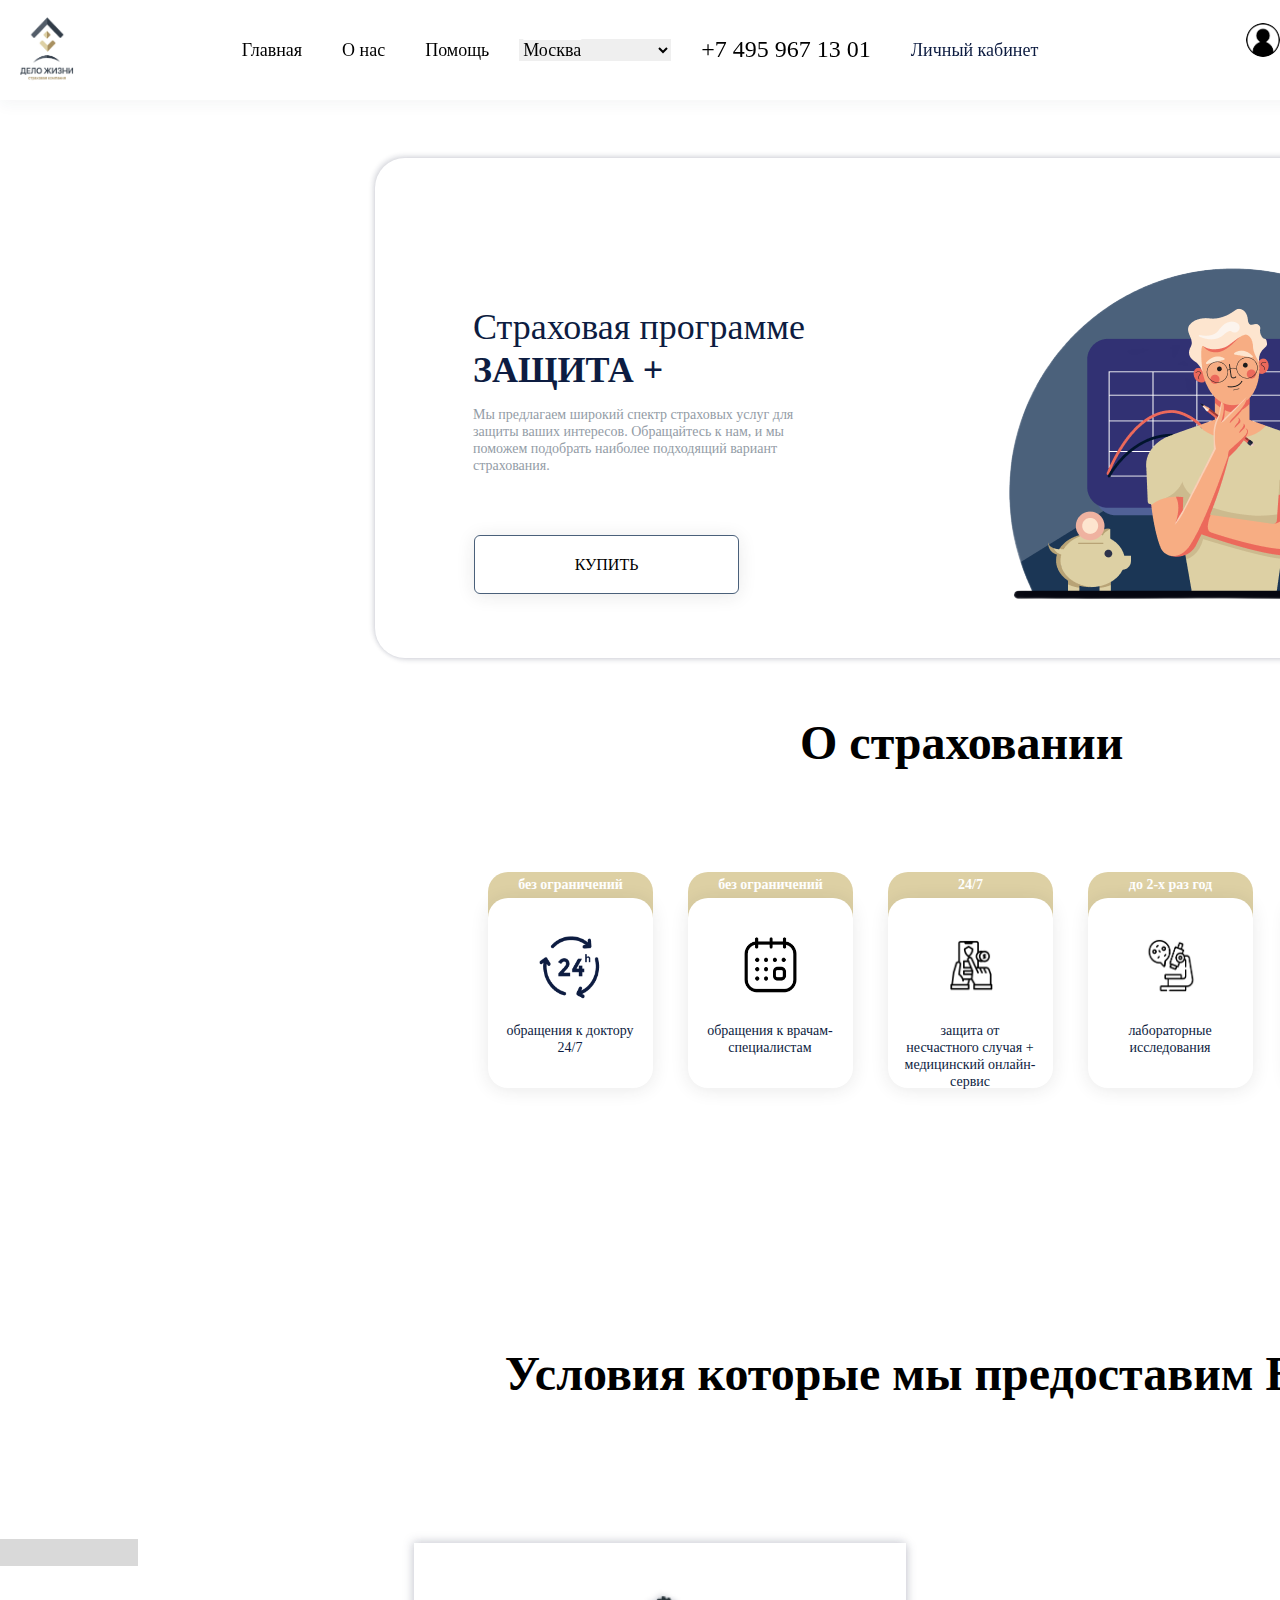
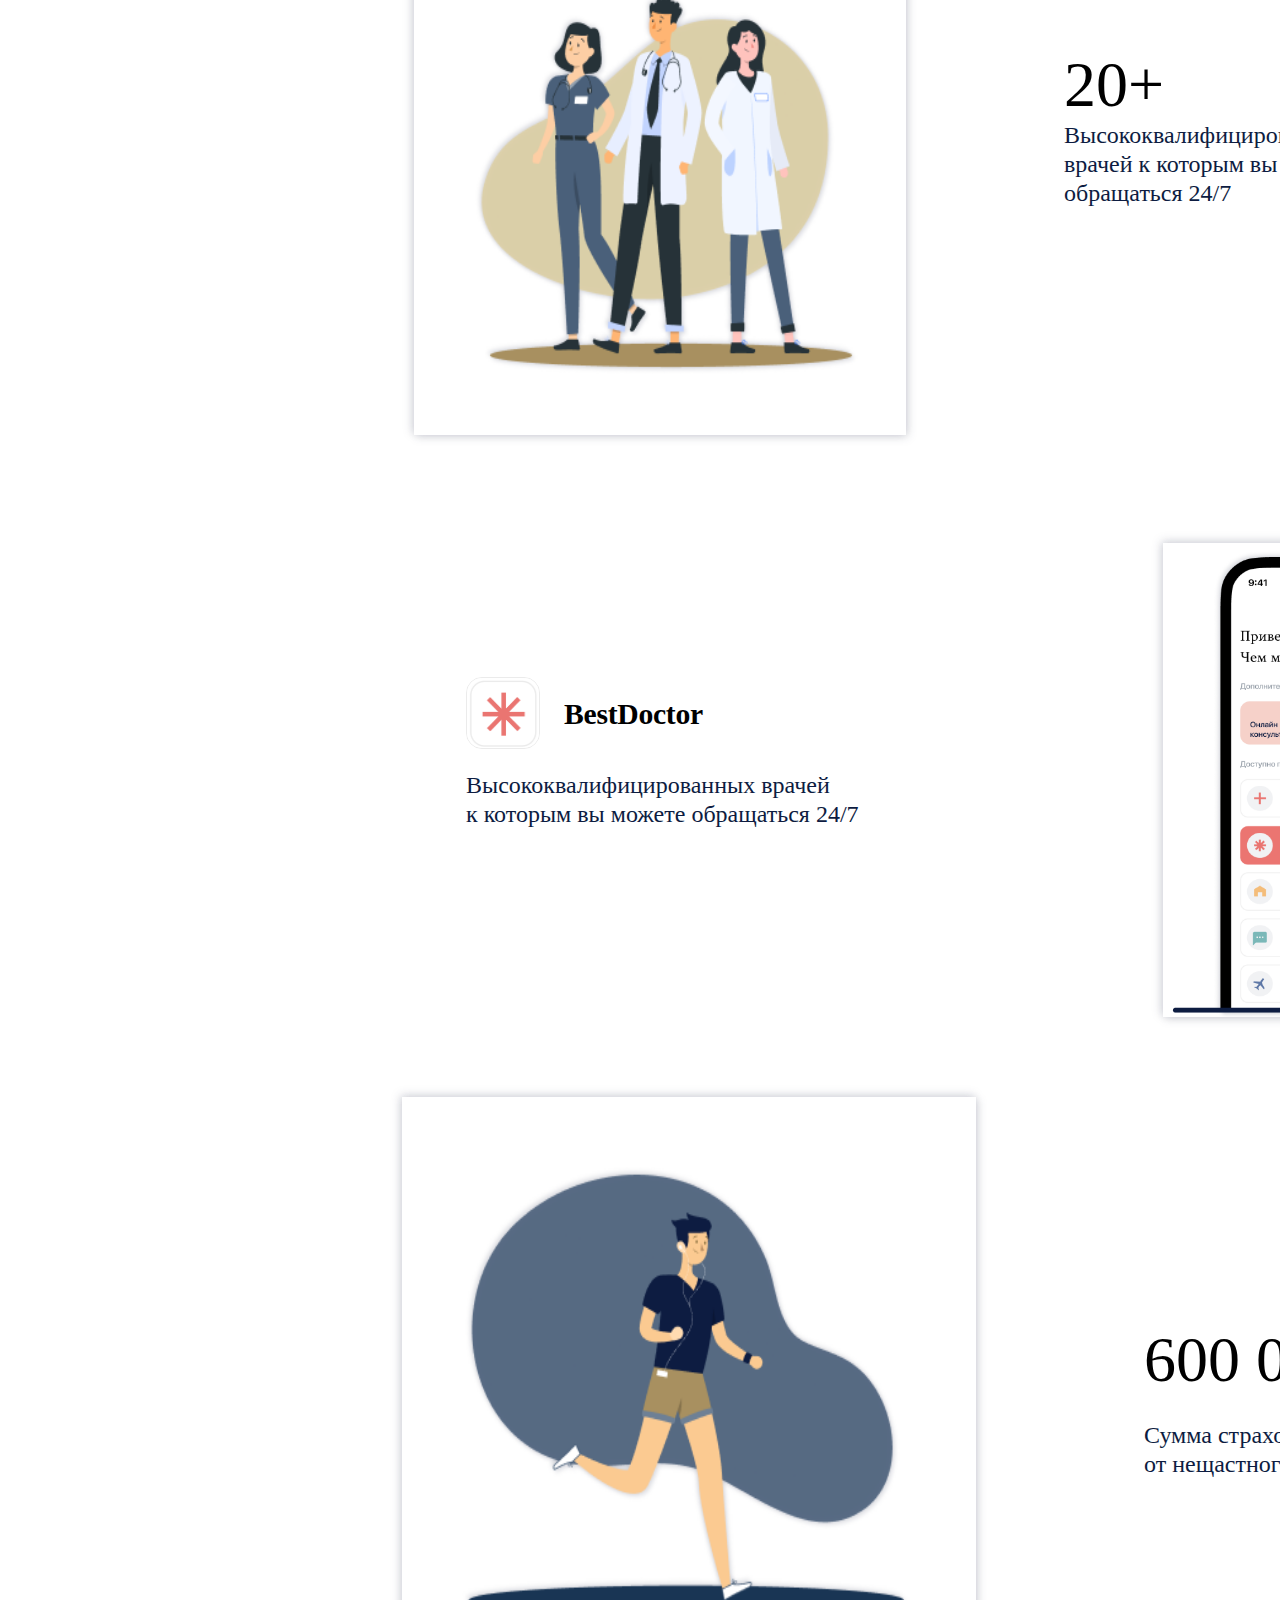
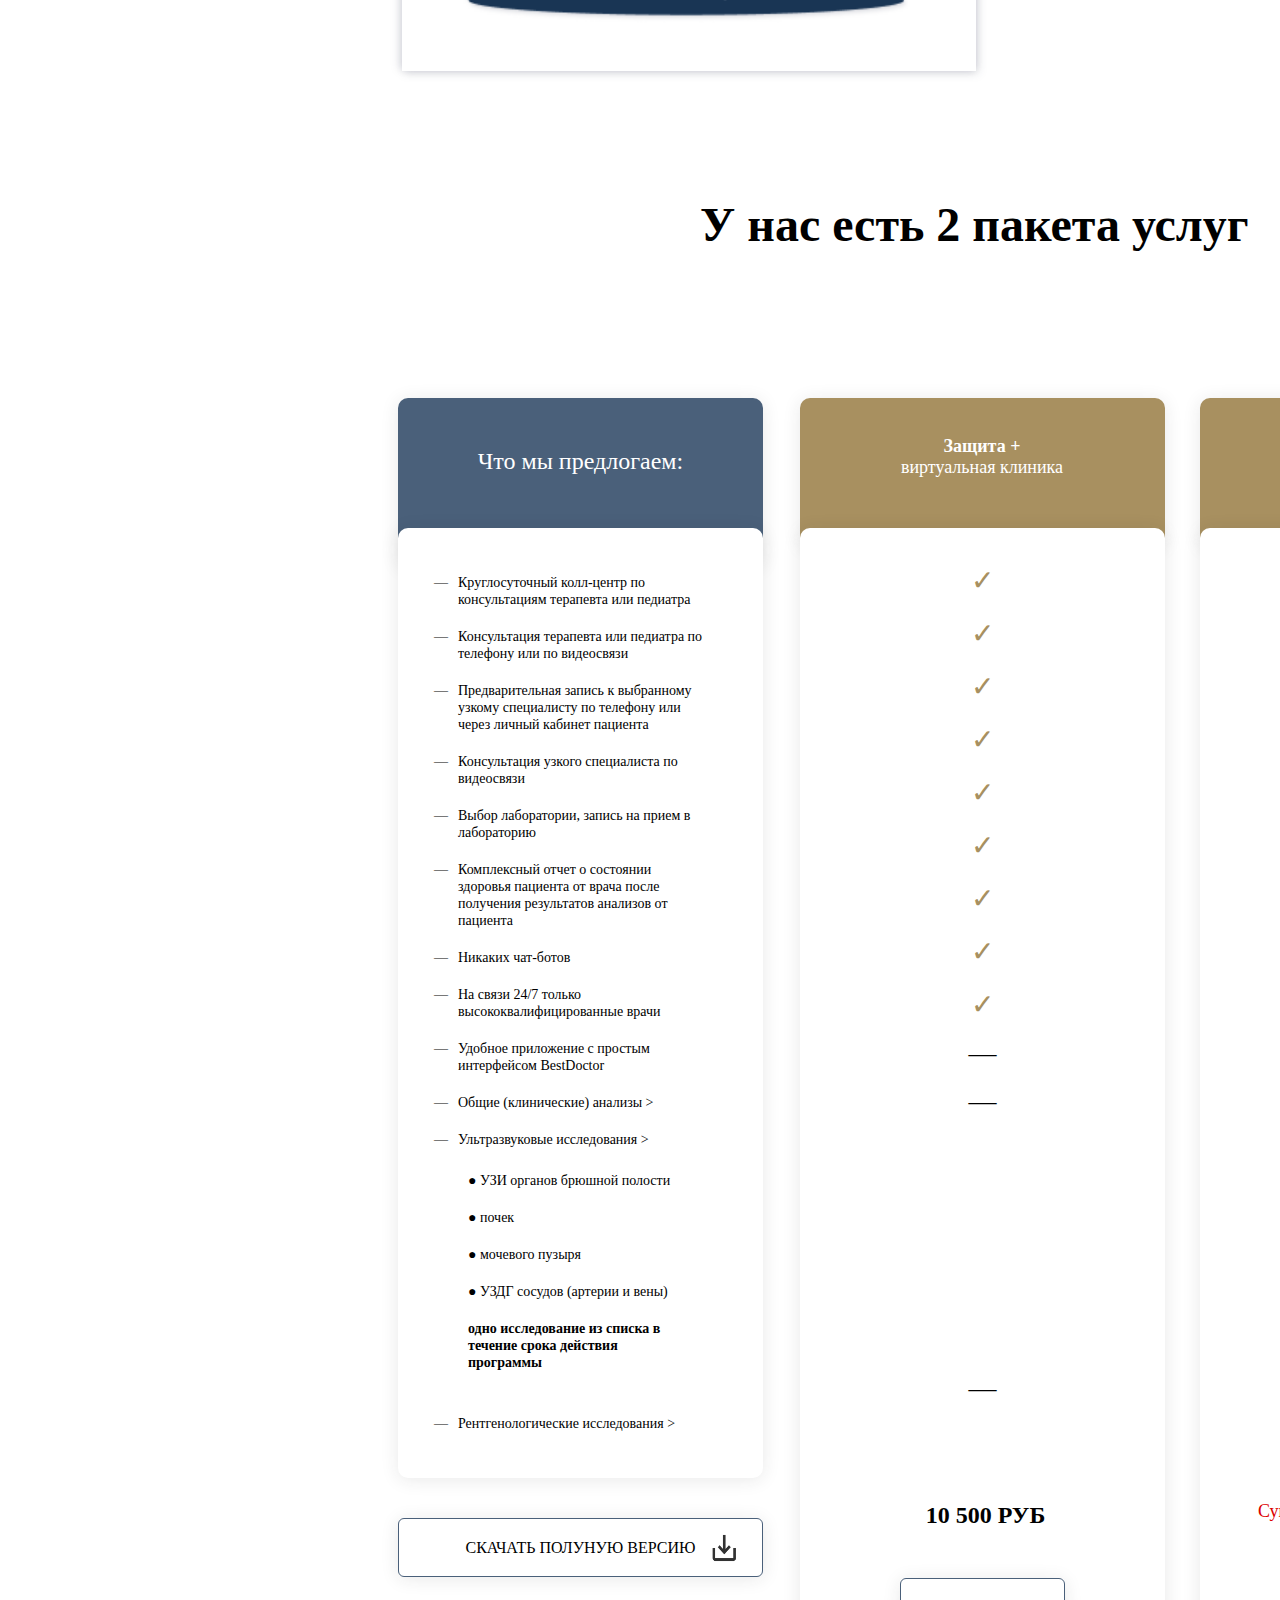
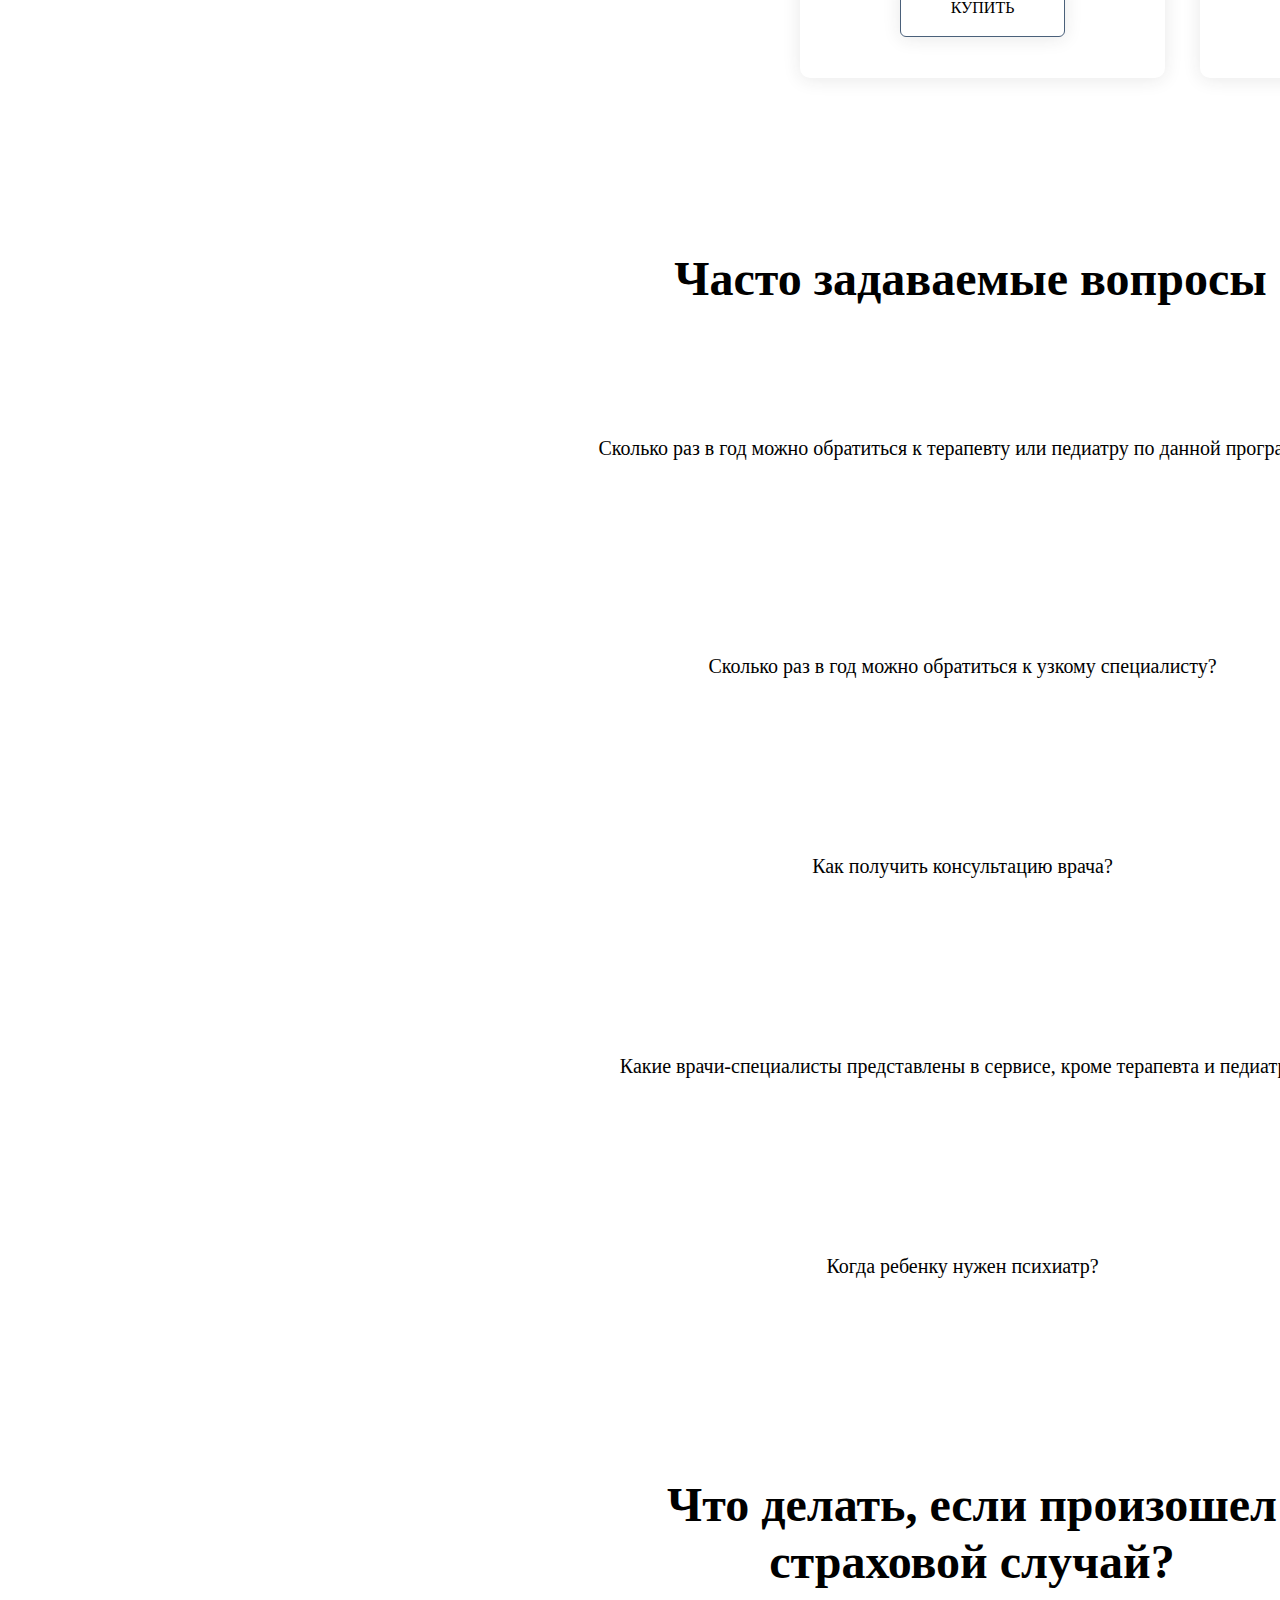
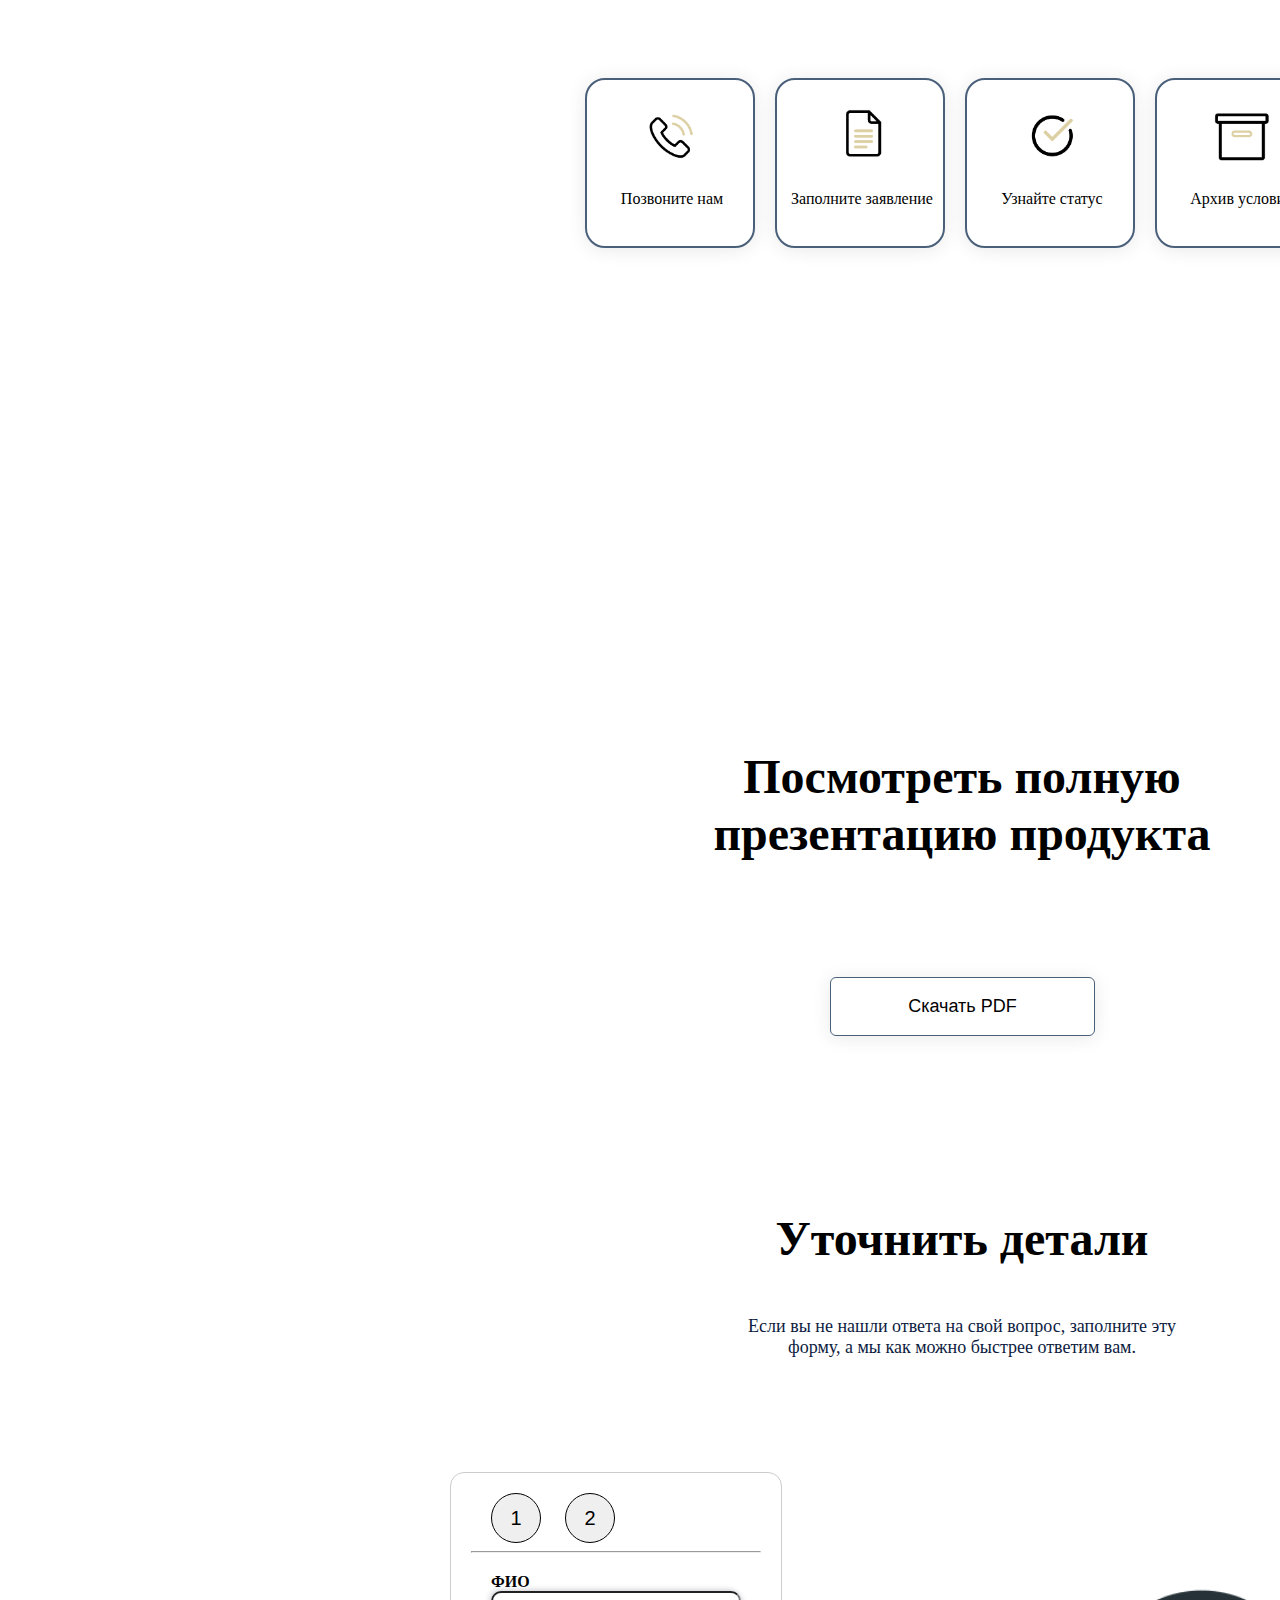
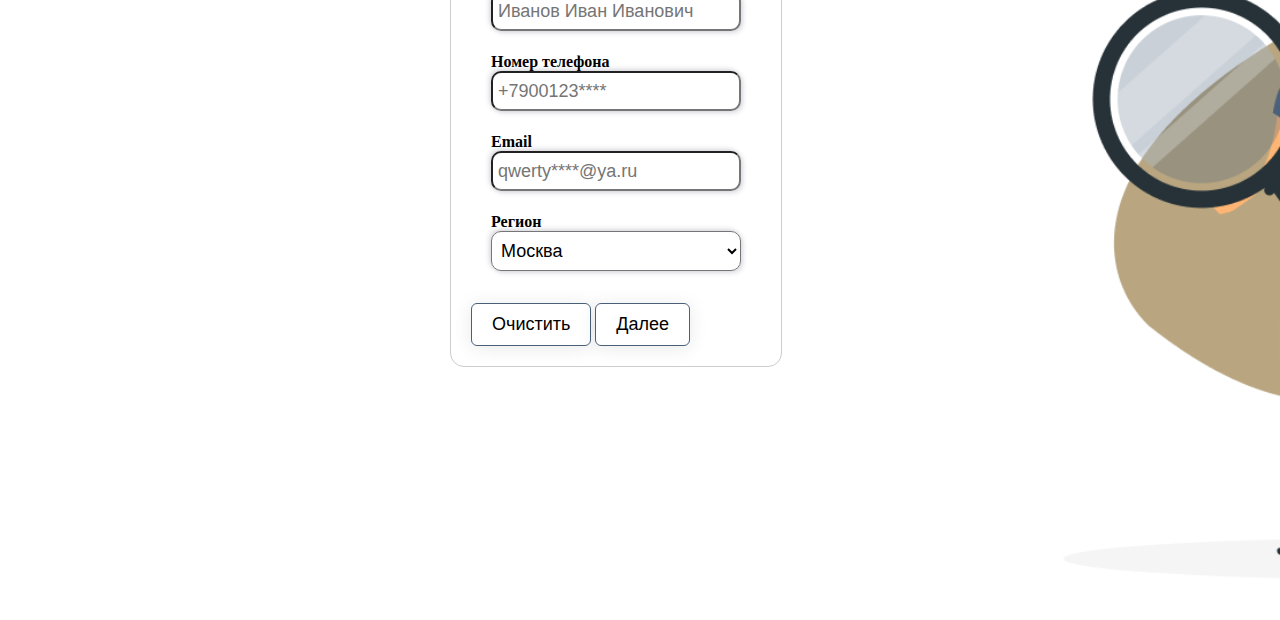
==== commit 5dbffa5d: "site-no-adavtiv" ====
--- a/index.html
+++ b/index.html
@@ -6,38 +6,39 @@
     <meta name="viewport" content="width=device-width, initial-scale=1.0">
     <title>Document</title>
     <link rel="stylesheet" href="style.css">
+    <link rel="stylesheet" href="adaptiv.css">
     <script src="scripts.js"></script>
 </head>
 <body>
     <header>
         <nav>
-            <div class="logo">
+            
+          <ul><div class="logo">
                 <a href=""><img src="img/logo.png" alt="Логотип"></a>
             </div>
-          <ul>
             <li><a href="#" class="text-h5" style="color: #000000;">Главная</a></li>
-            <li><a href="#" class="text-h5" style="color: #000000;">О нас</a></li>
-            <li><a href="#" class="text-h5" style="color: #000000;">Помощь</a></li>
+            <li><a href="#o-nas" class="text-h5" style="color: #000000;">О нас</a></li>
+            <li><a href="#help" class="text-h5" style="color: #000000;">Помощь</a></li>
             <li><select class="select-gr">
               <option value="option1">Москва</option>
               <option value="option2">Санкт-Петербург</option>
               <option value="option3">Екатеринбург</option>
               </select></li>
-            <li><a href="#" class="text-h5" style="font-size: 24px;">+7 495 967 13 01</a></li>
-            <li><a href="#" class="text-h5" style="color: #0D1C41;">Личный кабинет</a></li>
-          </ul>
-          <div class="lkimg"><img src="img/LK.jpg" alt="Личный кабинет" ></div>
+            <li><a href="https://web.whatsapp.com/" target="_blank" class="text-h5" style="font-size: 24px;">+7 495 967 13 01</a></li>
+            <li><a href="#" class="text-h5" style="color: #0D1C41;">Личный кабинет</a></li><div class="lkimg"><img src="img/LK.jpg" alt="Личный кабинет" ></div>
+            </ul>
+          
         </nav>
       </header>
       <main>
         <section class="info-section">
           <h1>Страховая программе <b>ЗАЩИТА +</b></h1>
           <p>Мы предлагаем широкий спектр страховых услуг для защиты ваших интересов. Обращайтесь к нам, и мы поможем подобрать наиболее подходящий вариант страхования.</p>
-          <a class="buy-button" href="#">Купить</a>
+          <a class="buy-button" href="#btn">Купить</a>
         </section>
             <div class="artlogo"><img src="img/artlogo.png" alt=""></div>
       </main>
-        <div class="zagolovok"><p><b>О страховании</b></p></div>
+        <div id="o-nas"class="zagolovok"><p><b>О страховании</b></p></div>
 
         <section class="info-block">
         <div class="block-1"><bdi>без ограничений</bdi></div>
@@ -85,7 +86,7 @@
                   в лабораторию</li>
                 <li>Комплексный отчет о состоянии здоровья пациента от врача после получения результатов анализов 
                   от пациента</li>
-                <li>Никаких чат-ботов</li>
+                <li id="btn">Никаких чат-ботов</li>
                 <li>На связи 24/7 только высококвалифицированные врачи</li>
                 <li>Удобное приложение с простым интерфейсом BestDoctor</li>
                 <li><span class="view"></span>Общие (клинические) анализы <span class="arrow">&gt;</span></li>
@@ -110,7 +111,7 @@
                 </li>
                 <li><span class="view"></span>Рентгенологические исследования <span class="arrow">&gt;</span></li>
                 </ul>
-                <a class="download-full" href="#" download>скачать полуную версию <img src="img/download.png" alt=""></a>
+                <a class="download-full" href="file/File.pdf" download>скачать полуную версию <img src="img/download.png" alt=""></a>
             </div>
 
             <div class="big-block-2"><p><b>Защита + 
@@ -153,7 +154,7 @@
                 <p>—</p>
               </ul>
               <b>10 500 руб</b>
-              <a class="buy-button-packet-2" href="#">Купить</a>
+              <a class="buy-button-packet-2" href="">Купить</a>
             </div>
 
 
@@ -199,11 +200,11 @@
                   </ul>
                 <p>✓</p>
                 <bdi>Супер цена</bdi><b>7 750 руб</b>
-                <a class="buy-button-packet-2" href="#">Купить</a>
+                <a class="buy-button-packet-2" href="">Купить</a>
               </div>  
         </section>
       
-      <div class="zagolovok3"><p><b>Часто задаваемые вопросы </b></p></div>
+      <div id="help" class="zagolovok3"><p><b>Часто задаваемые вопросы </b></p></div>
       <section class="question">
         <label>
           <input type="checkbox"  />
@@ -274,10 +275,10 @@
           </div>
           <div id="target-div3" class="target-div">Узнать статус решения своего вопроса Вы можете любым удобным для Вас способом:
             <li>через <a href="">Личный кабинет</a></li>
-            <li>позвонить по номеру <a href=""> +7 495 967 13 01</a></li></div>
+            <li>позвонить по номеру <a href="https://web.whatsapp.com/" target="_blank"> +7 495 967 13 01</a></li></div>
 
           <div id="target-div4" class="target-div">
-            <a href="" download>
+            <a href="file/File.pdf" download>
               <button class="download-arh">Скачать полный архив всех условий</button>
             </a>
           </div>
@@ -285,14 +286,12 @@
           
       </section>
       <div class="zagolovok5"><p><b>Посмотреть полную презентацию продукта</b></p></div>
-      <a href="" download>
+      <a href="file/File.pdf" download>
         <button class="dw-pdf">Скачать PDF</button></a>
 
       <div class="zagolovok6"><p><b>Уточнить детали</b></p></div>
       <div class="podzagolovok">
         <p>Если вы не нашли ответа на свой вопрос, заполните эту форму, а мы как можно быстрее ответим вам.</p></div>
-      
-      
         
           <img src="img/formimg.png" alt="" class="form-img">
           <div id="forms" class="my-form">
@@ -360,16 +359,13 @@
               
               <h4>JPG, GIF или PNG. Максимальный размер 1 мб. </h4>
 
-
+              <input type="checkbox" onclick="alerted()">Я принимаю <a>передачи информации условия</a> </input><br>
               <a href="#forms"><button class="form-submit" type="reset" value="reset">Очистить</button></a>
-              <button class="form-submit" type="submit" onclick="handleSubmit()">Отправить</button>
+              <button class="form-submit" type="submit" onclick="handleSubmit(event)">Отправить</button>
             </form>
-          </div>
-          
-
+          </div>   
+</body>
         <footer>
 
         </footer>
-        
-</body>
 </html>--- a/style.css
+++ b/style.css
@@ -1,99 +1,95 @@
 body {
-    margin: 0;
-    padding: 0;
-    
-    position: relative;
-    width: 1440px;
-    height: 8500px;
-
-    background: #FFFFFF;
-  }
-  /* Шапка сайта */
-  header {
-    padding: 10px;
-    width: 1900px;
-    height: 80px;
-    left: 0px;
-    top: 0px;
-    background: #ffffffee;
-    box-shadow: 0px 4px 15px rgba(49, 60, 72, 0.05);
-    display: flex;
-    align-items: center;
-    text-align: center;
-    position: fixed;
-    z-index: 1000;
-    
-  }
-  .select-gr{
-    border: none;
-    font-family: 'SF Pro Display';
-    font-style: normal;
-    font-weight: 400;
-    font-size: 18px;
-    line-height: 21px;
-
-    color: #000000;
-    cursor: pointer;
-    transition: 1s;
-    text-decoration: overline rgb(255, 255, 255);
-  }
-
-  .select-gr:hover {
-    text-decoration: overline black;
-    transition: 1s;
-  }
+  margin: 0;
+  padding: 0;
+  position: relative;
+  width: 100%;
+  min-height: 100vh;
+  background: #FFFFFF;
+}
+
+header {
+  padding: 10px;
+  width: 100%;
+  height: 80px;
+  background: #ffffffee;
+  box-shadow: 0px 4px 15px rgba(49, 60, 72, 0.05);
+  display: flex;
+  align-items: center;
+  justify-content: center;
+  position: fixed;
+  z-index: 1000;
+  top: 0;
+}
+
+.select-gr {
+  border: none;
+  font-family: 'SF Pro Display';
+  font-style: normal;
+  font-weight: 400;
+  font-size: 18px;
+  line-height: 21px;
+  color: #000000;
+  cursor: pointer;
+  transition: 1s;
+  text-decoration: overline rgb(255, 255, 255);
+}
+
+.select-gr:hover {
+  text-decoration: overline black;
+  transition: 1s;
+}
+
 .text-h5 {
-    font-family: 'SF Pro Display';
-    font-style: normal;
-    font-weight: 400;
-    font-size: 18px;
-    line-height: 21px;
-
-    color: #000000;
-
-    text-decoration: overline rgb(255, 255, 255);
-    transition: 1s;
-  }
-
-  .text-h5:hover{
-    text-decoration: overline rgb(0, 0, 0);
-    transition: 1s;
-  }
-  .logo img{
-    position: fixed;
-    width: 73px;
-    height: 78px;
-    left: 290px;
-    top: 11px;
-  }
-  
+  font-family: 'SF Pro Display';
+  font-style: normal;
+  font-weight: 400;
+  font-size: 18px;
+  line-height: 21px;
+  color: #000000;
+  text-decoration: overline rgb(255, 255, 255);
+  transition: 1s;
+}
+
+.text-h5:hover {
+  text-decoration: overline rgb(0, 0, 0);
+  transition: 1s;
+}
+
+.logo img {
+  position: fixed;
+  width: 73px;
+  height: 78px;
+  left: 10px;
+  top: 11px;
+}
+
   nav ul {
     list-style-type: none;
     margin: 0;
     padding: 0;
-    position: absolute;
-    width: 1440px;
-    height: 29px;
-    left: 338px;
-    top: 38px;
+    display: flex;
+    justify-content: flex-end;
+    align-items: center;
+    width: 100%;
+    height: 100%;
   }
   
   nav ul li {
     display: inline;
+    margin-right: 20px;
   }
   
   nav ul li a {
     text-decoration: none;
     padding: 10px;
-    margin-right: 50px;
-  }
-  
-.lkimg img{
+  }
+
+.lkimg img {
     position: absolute;
     width: 34px;
     height: 34px;
-    left: 1490px;
-    top:33px;
+    right: 20px;
+    top: 23px;
     border-radius: 50px;
 }
 
--- a/adaptiv.css
+++ b/adaptiv.css
@@ -0,0 +1,24 @@
+
+@media only screen and (max-width: 1200px){
+
+}
+
+
+@media only screen and (max-width: 992px){
+    
+}
+
+
+@media only screen and (max-width: 768px){
+    
+}
+
+
+@media only screen and (max-width: 480px){
+    
+}
+
+
+@media only screen and (max-width: 320px){
+    
+}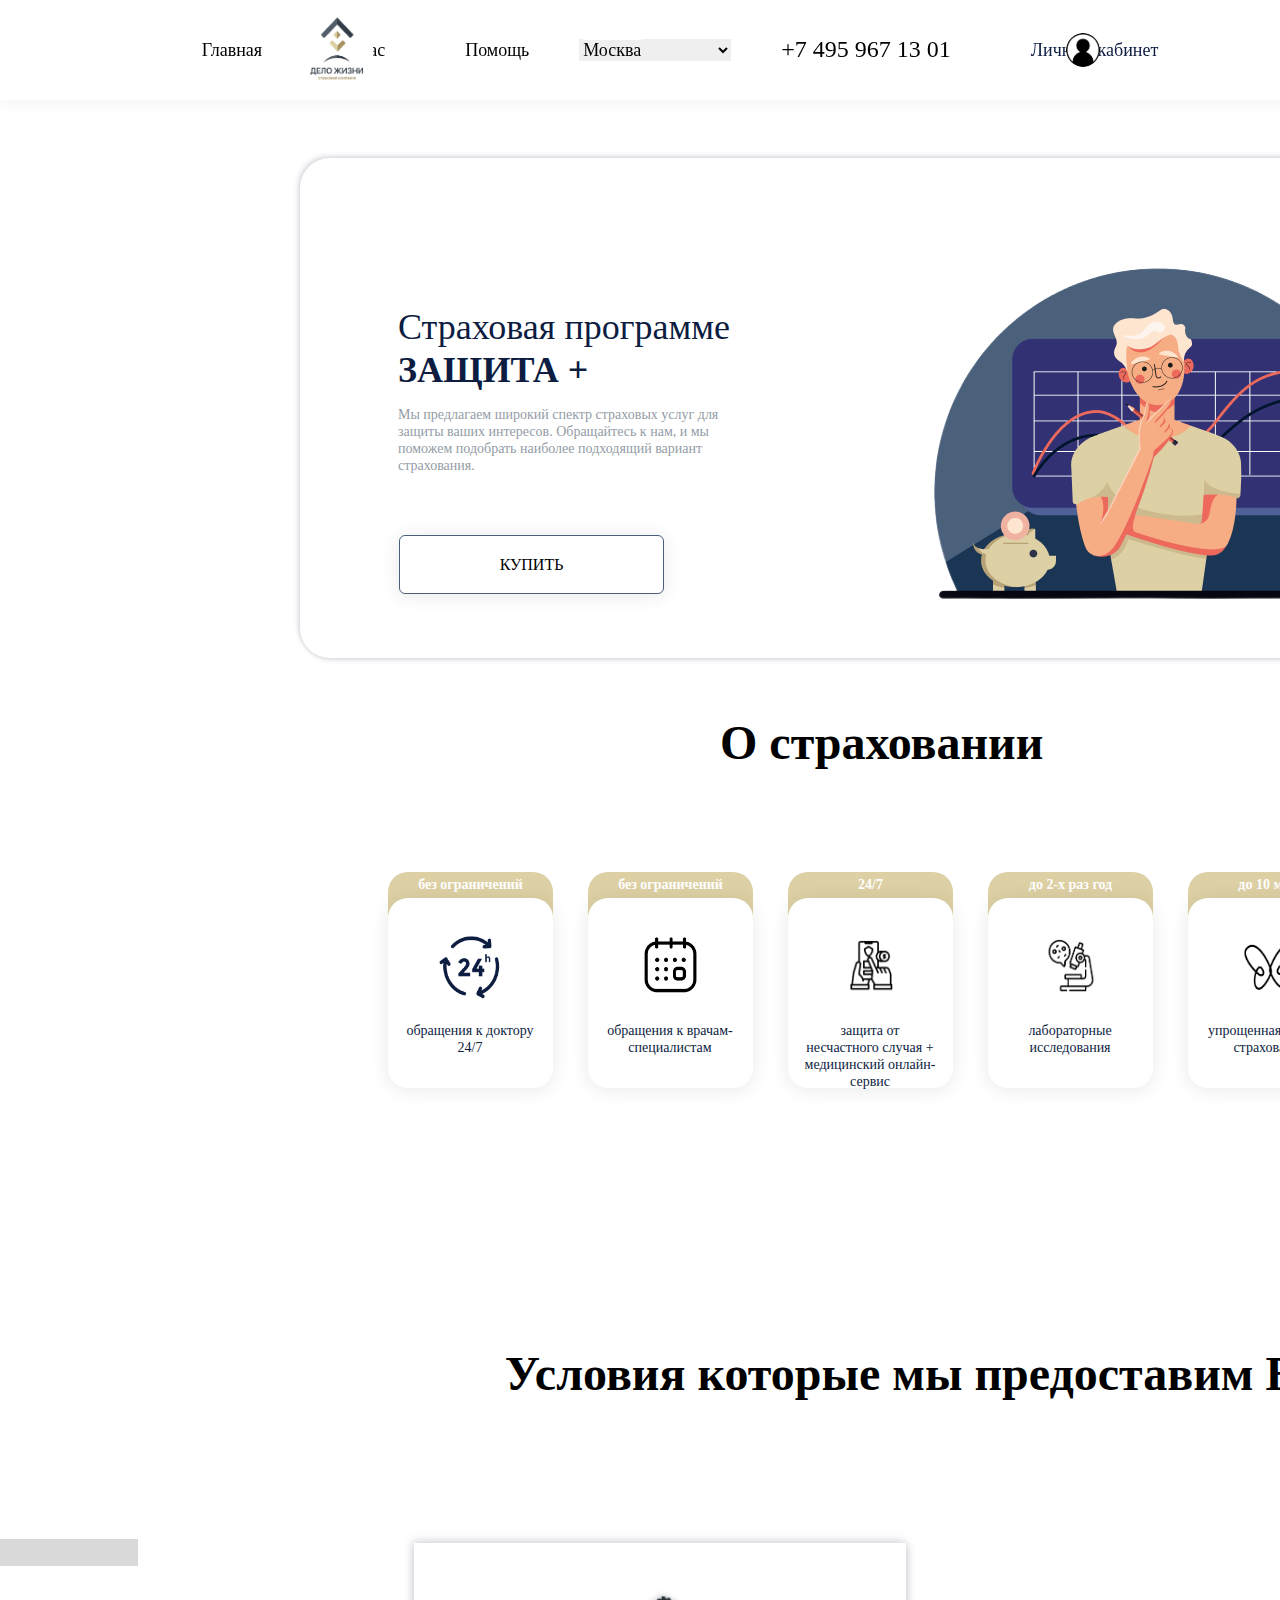
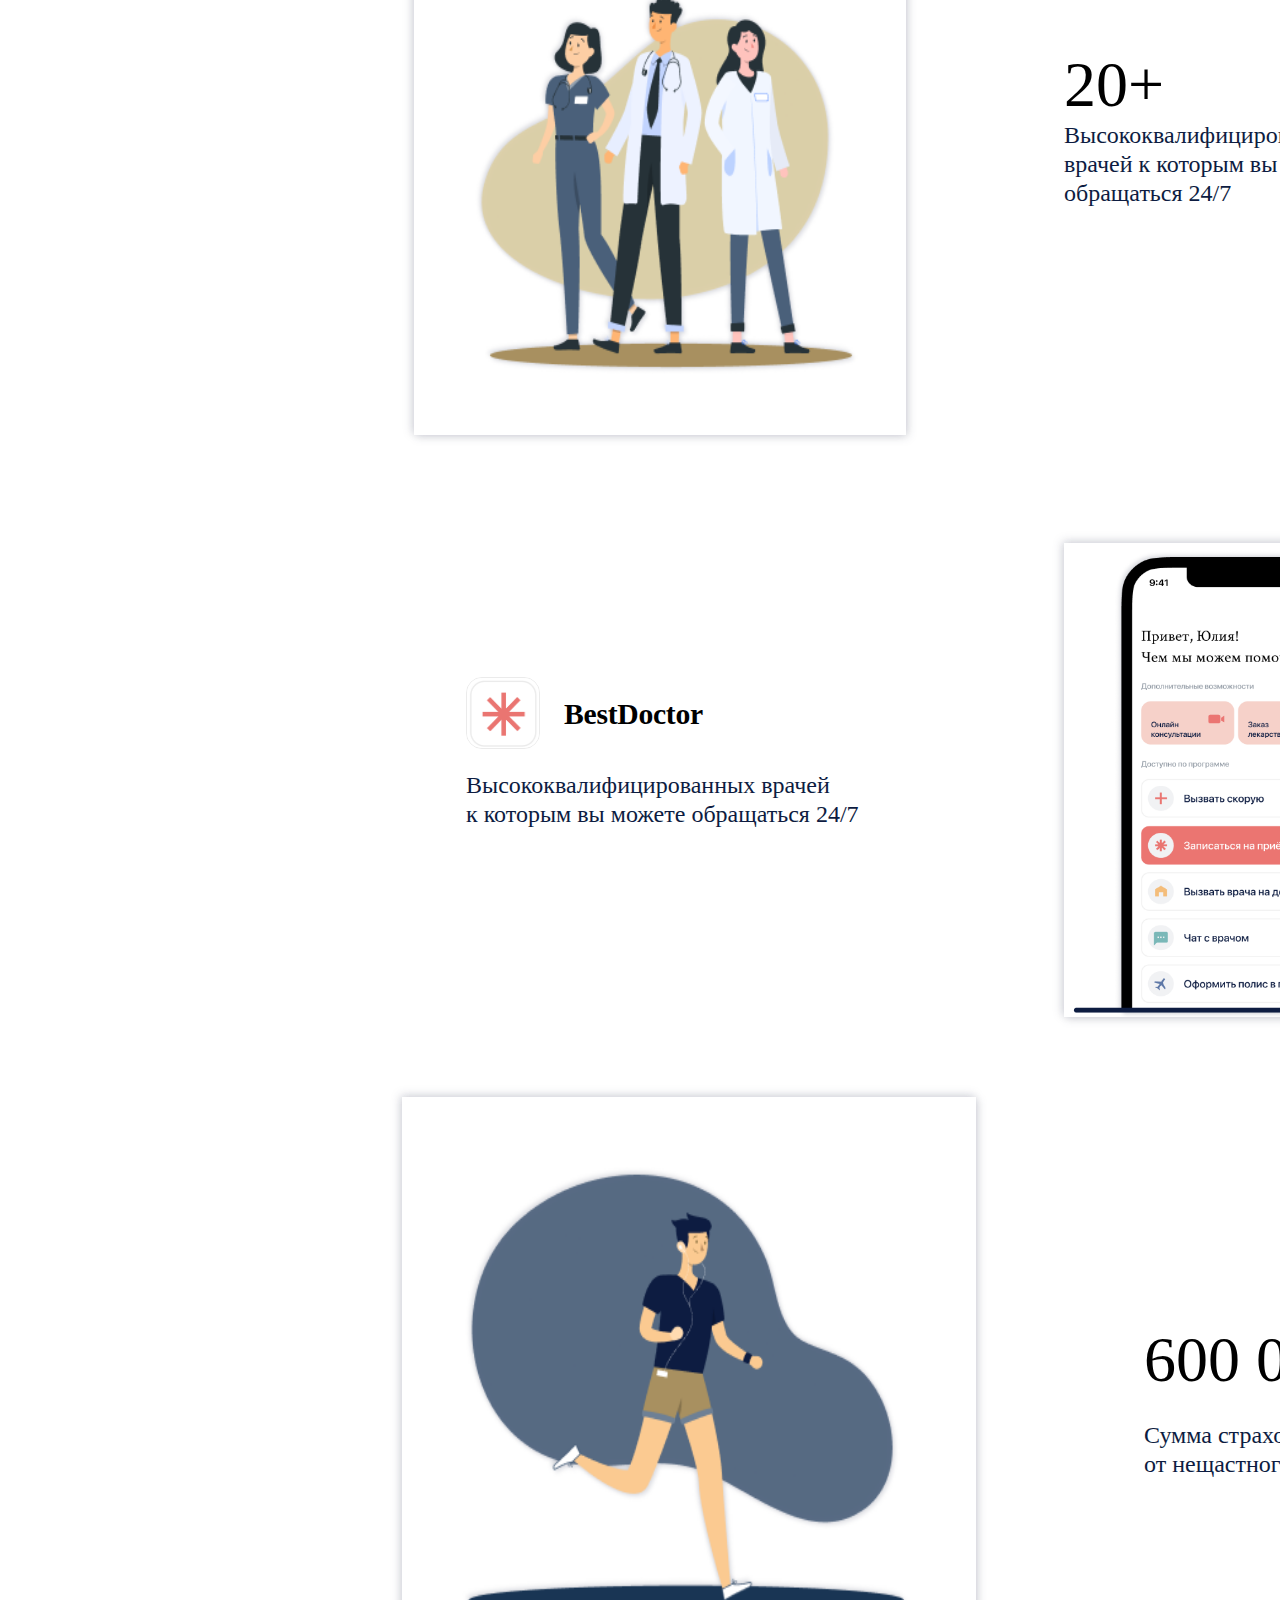
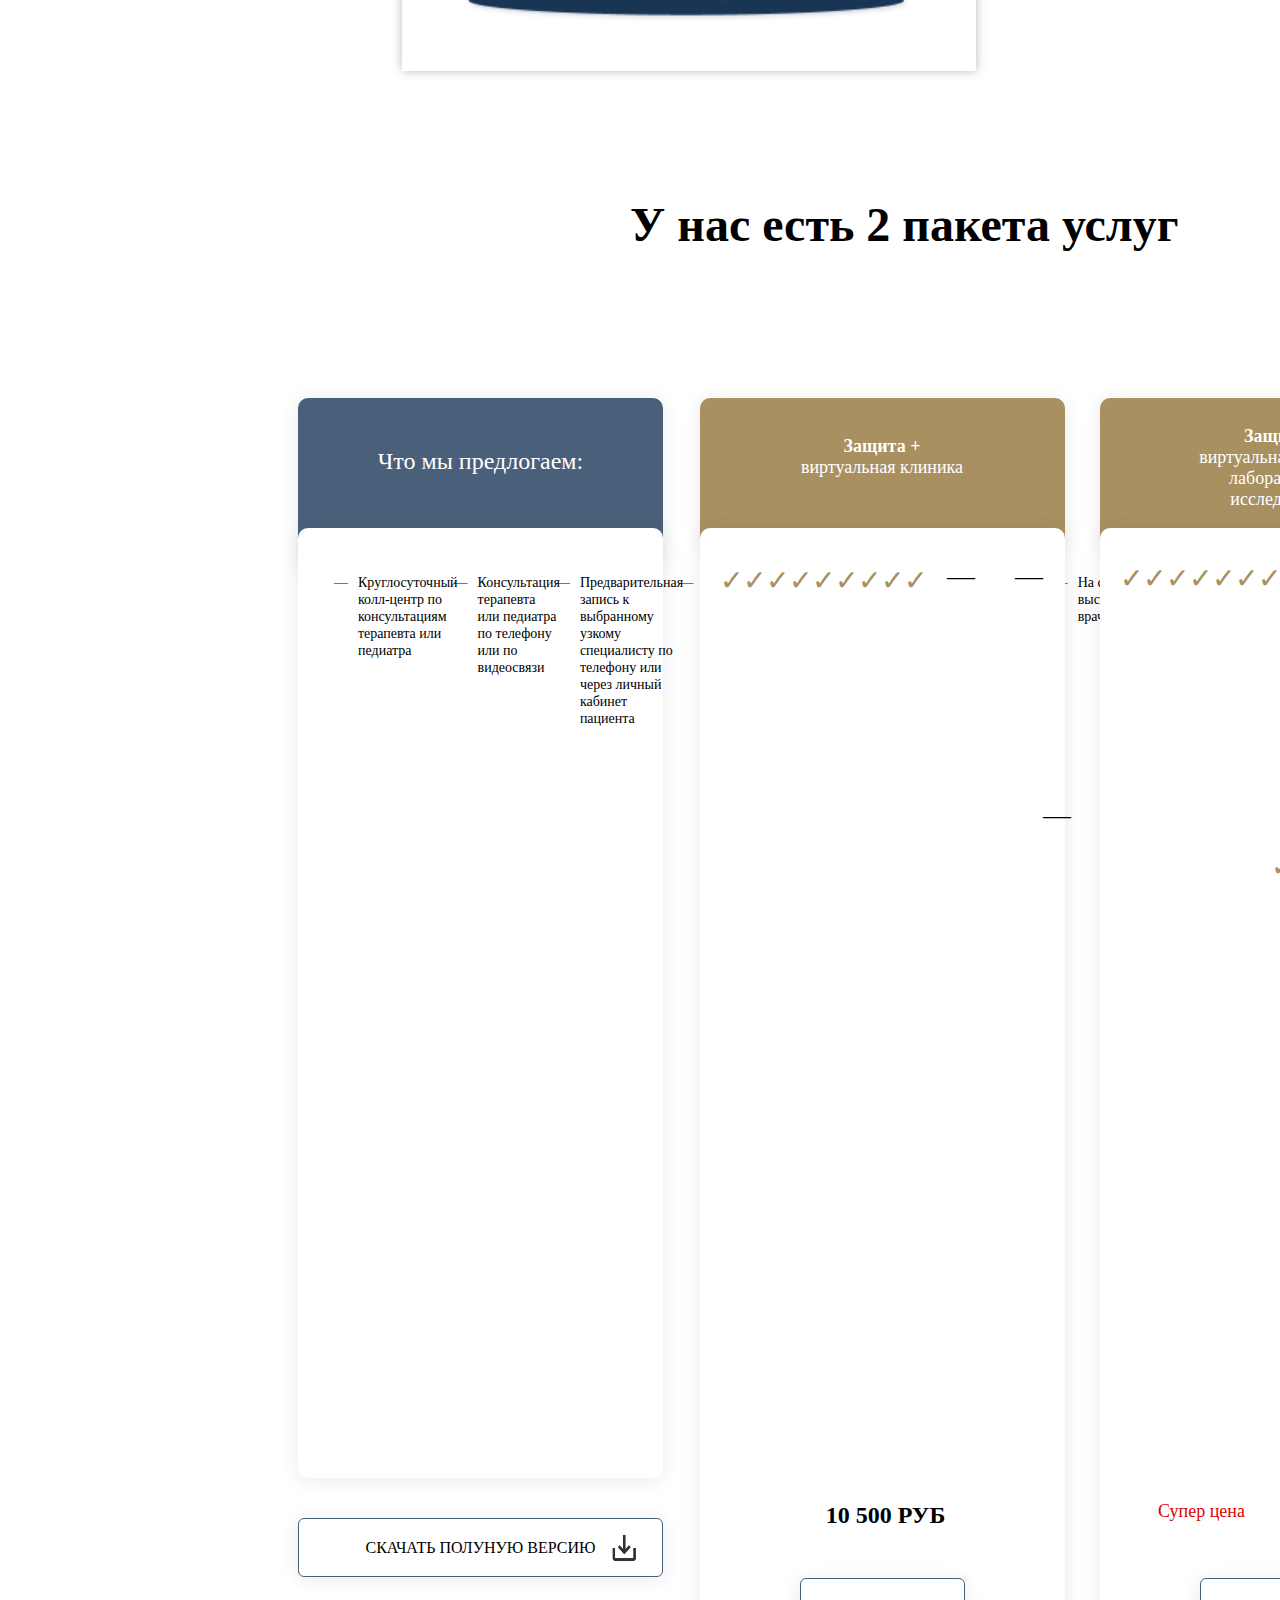
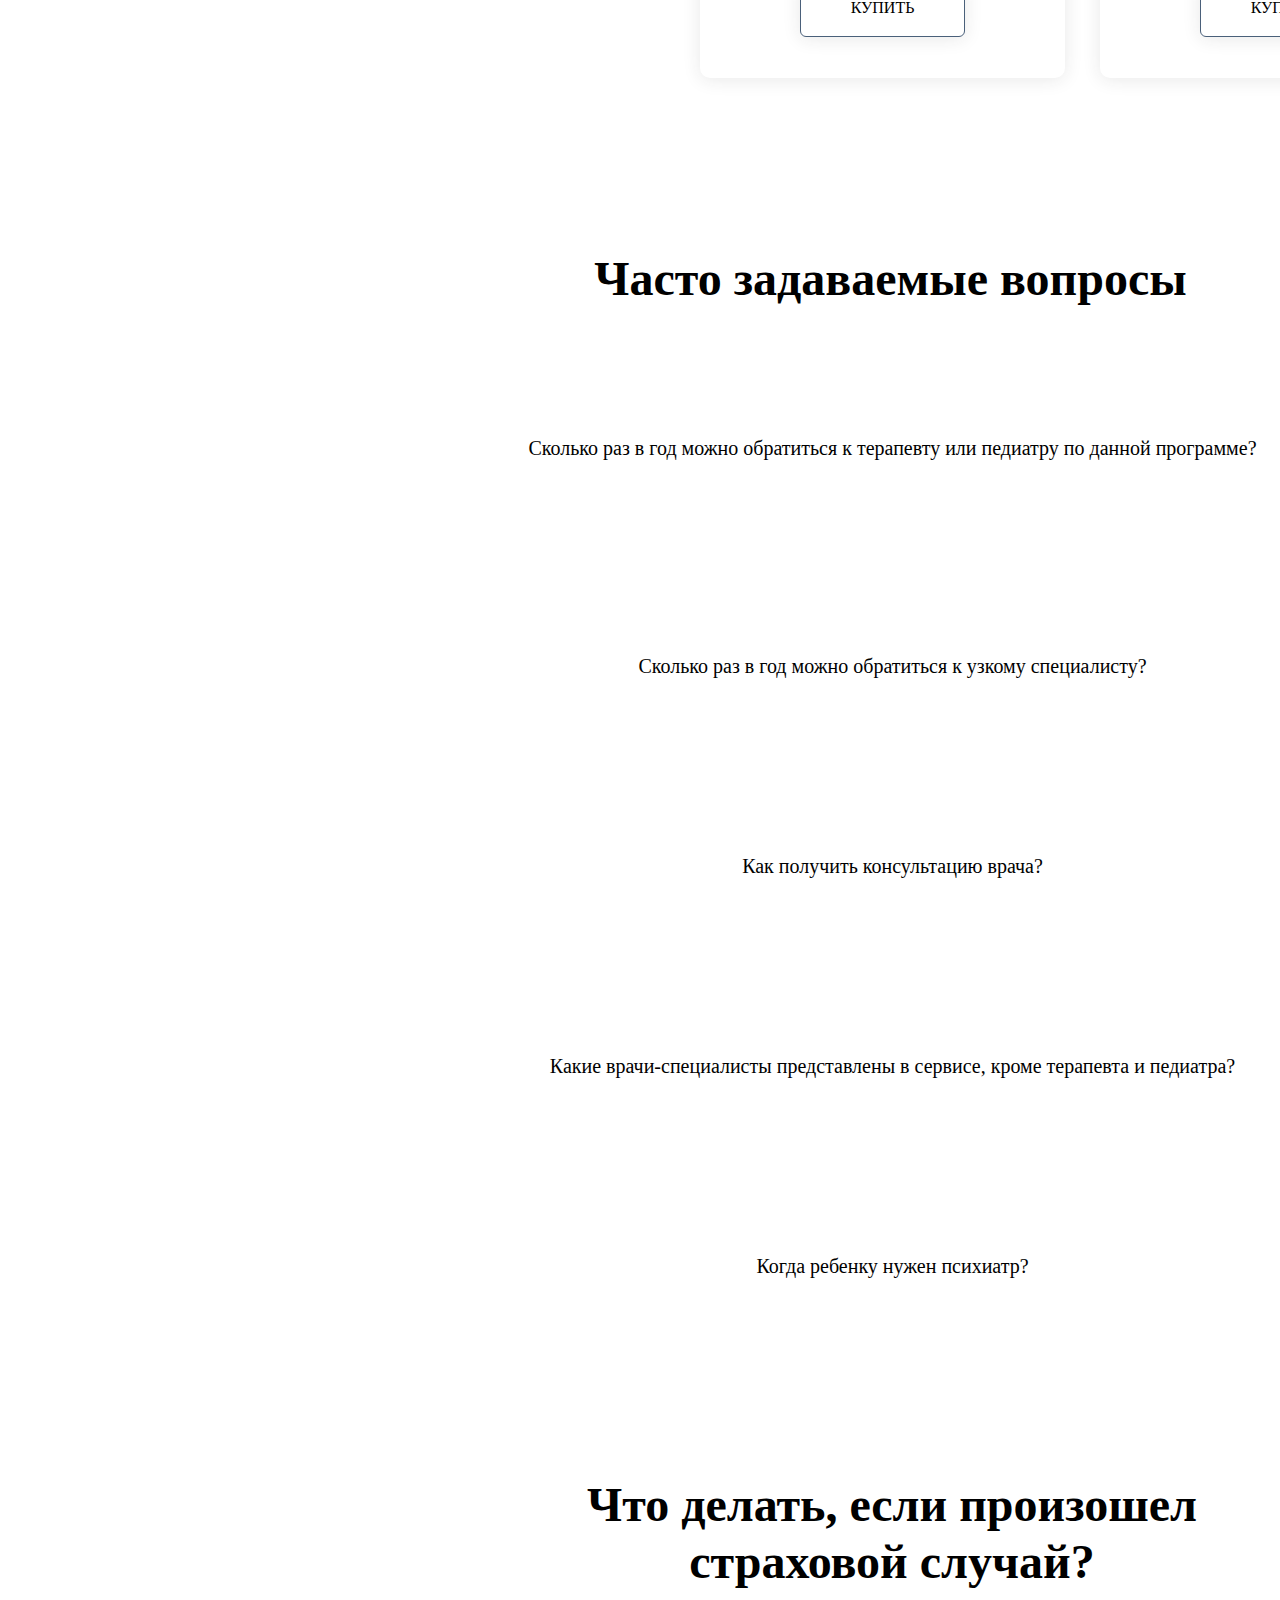
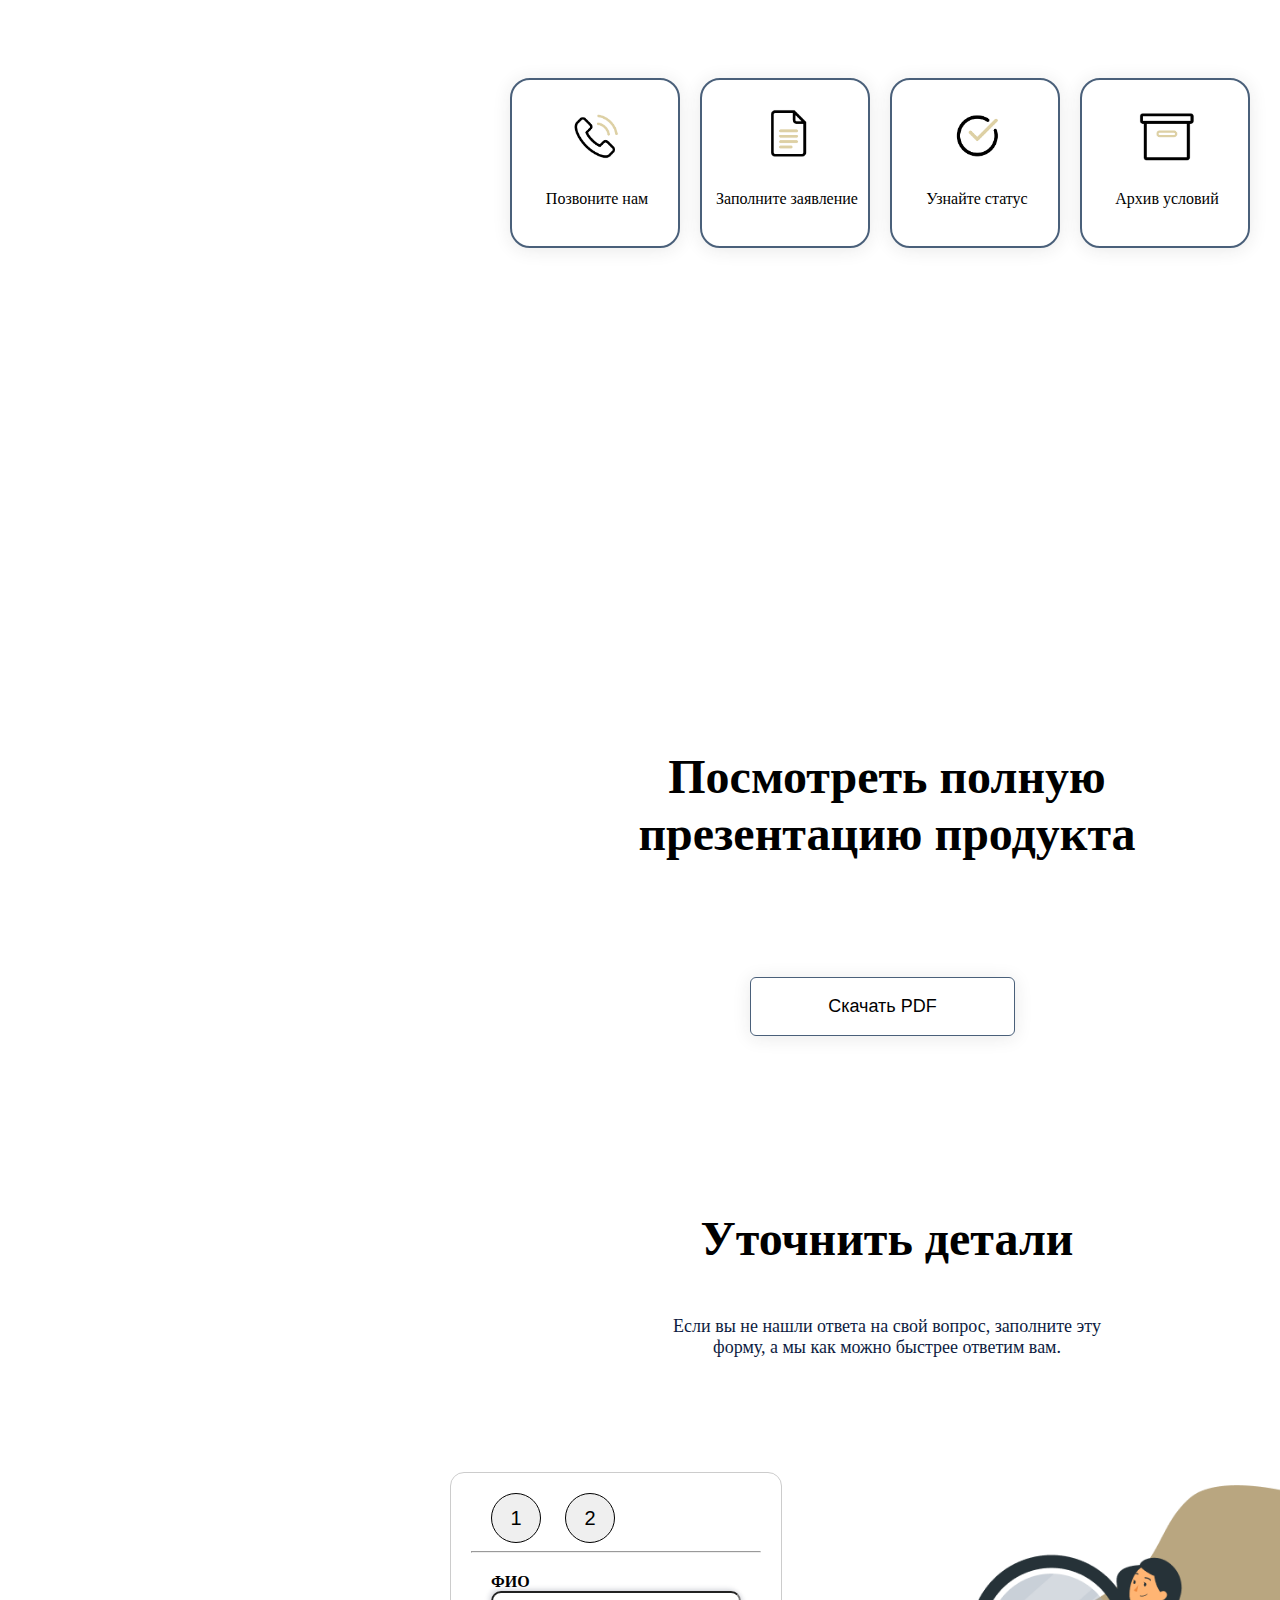
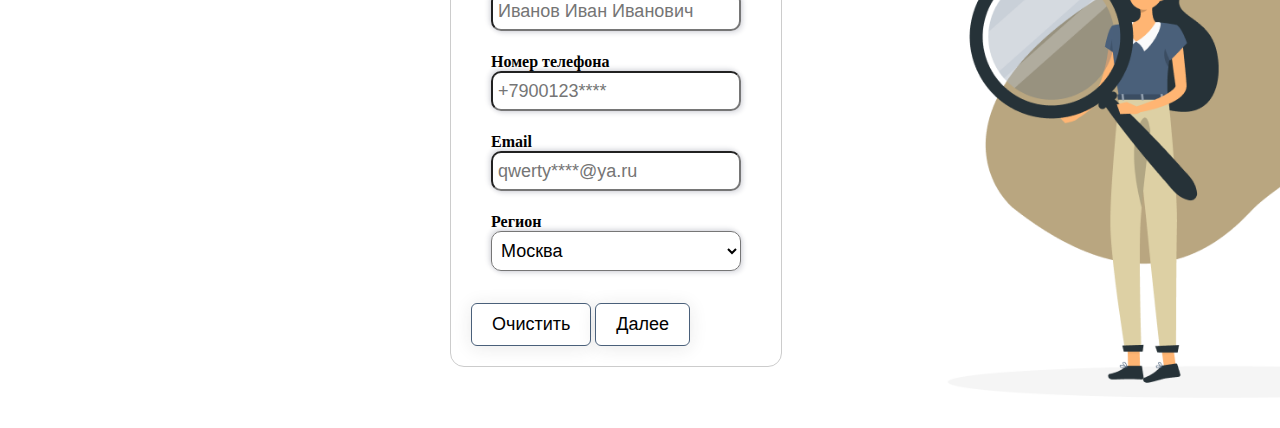
==== commit e6521230: "adaptiv-2device" ====
--- a/index.html
+++ b/index.html
@@ -8,14 +8,22 @@
     <link rel="stylesheet" href="style.css">
     <link rel="stylesheet" href="adaptiv.css">
     <script src="scripts.js"></script>
+    <script src="common.js"></script>
+    <script src="path/to/jquery.js"></script>
 </head>
 <body>
     <header>
         <nav>
-            
-          <ul><div class="logo">
+          <div class="container">
+            <div class="logo">
                 <a href=""><img src="img/logo.png" alt="Логотип"></a>
-            </div>
+                </div>
+              <div class="hamburger" id="hamburger-1">
+                <span class="line"></span>
+                <span class="line"></span>
+                <span class="line"></span>
+              </div>
+            <ul class="mnu-top">
             <li><a href="#" class="text-h5" style="color: #000000;">Главная</a></li>
             <li><a href="#o-nas" class="text-h5" style="color: #000000;">О нас</a></li>
             <li><a href="#help" class="text-h5" style="color: #000000;">Помощь</a></li>
@@ -25,8 +33,8 @@
               <option value="option3">Екатеринбург</option>
               </select></li>
             <li><a href="https://web.whatsapp.com/" target="_blank" class="text-h5" style="font-size: 24px;">+7 495 967 13 01</a></li>
-            <li><a href="#" class="text-h5" style="color: #0D1C41;">Личный кабинет</a></li><div class="lkimg"><img src="img/LK.jpg" alt="Личный кабинет" ></div>
-            </ul>
+            <li><a href="#" class="text-h5" style="color: #0D1C41;">Личный кабинет</a></li>
+            </ul><div class="lkimg"><img src="img/LK.jpg" alt="Личный кабинет" ></div>
           
         </nav>
       </header>
--- a/style.css
+++ b/style.css
@@ -59,9 +59,45 @@
   position: fixed;
   width: 73px;
   height: 78px;
-  left: 10px;
+  left: 380px;
   top: 11px;
 }
+.container {
+    display: flex;
+    justify-content: space-between;
+    align-items: center;
+    height: 80px;
+  }
+  .hamburger {
+    display: none;
+  }
+  
+  .hamburger .line{
+    width: 24px;
+    height: 3px;
+    background-color: #000000;
+    display: block;
+    margin: 6px auto;
+    -webkit-transition: all 0.3s ease-in-out;
+    transition: all 0.3 ease-in-out;
+    border-radius: 5px;
+  }
+  
+  .hamburger:hover{
+    cursor: pointer;
+  }
+
+  #hamburger-1.is-active .line:nth-child(2) {
+    opacity: 0;
+  }
+  #hamburger-1.is-active .line:nth-child(1) {
+    -webkit-transform: translateY(9px) rotate(45deg);
+    transform: translateY(9px) rotate(45deg);
+  }
+  #hamburger-1.is-active .line:nth-child(3) {
+    -webkit-transform: translateY(-9px) rotate(-45deg);
+    transform: translateY(-9px) rotate(-45deg);
+  }
 
   nav ul {
     list-style-type: none;
@@ -76,20 +112,20 @@
   
   nav ul li {
     display: inline;
-    margin-right: 20px;
+    margin-left: 20px;
   }
   
   nav ul li a {
     text-decoration: none;
-    padding: 10px;
+    padding: 30px;
   }
 
 .lkimg img {
     position: absolute;
     width: 34px;
     height: 34px;
-    right: 20px;
-    top: 23px;
+    right: 400px;
+    top: 33px;
     border-radius: 50px;
 }
 
@@ -231,6 +267,7 @@
     color: #000000;
 
 }
+
 .info-block bdi {
     position: absolute;
     width: 111px;
@@ -1297,6 +1334,7 @@
     height: 772px;
     left: 1000px;
     top: 7800px;
+    z-index: -100;
 }
 
 
@@ -1309,7 +1347,7 @@
     border-radius: 14px;
     margin-left: 450px;
     margin-top: 7500px;
-
+    background-color: rgba(255, 255, 255, 0.76);
   }
 
   .form-group {
--- a/adaptiv.css
+++ b/adaptiv.css
@@ -1,21 +1,406 @@
+@media only screen and (max-width: 1440px){
+    .lkimg img {
+        right: 200px;
+        top: 33px;
+    }
+    .logo img {
+        left: 300px;
+    }
+    nav ul {
+        margin-left: 40px;
+      }
+    main {
+        left: 300px;
+    }
+    .zagolovok p{
+        left: 720px;
+    }
+    .block-1 {
+        left: 388px;
+      }
+      .block-0 {
+        left: 388px;
+      }
+      .block-2 {
+        left: 588px;
+      }
+      .block-3 {
+        left: 588px;
+      }
+      .block-4 {
+        left: 788px;
+      } 
+      .block-5 {
+        left: 788px;
+      }
+      .block-6 {
+        left: 988px;
+        
+      }
+      .block-7 {
+        left: 988px;
+        
+      }
+      .block-8 {
+        left: 1188px;
+        
+      }
+      .block-9 {
+        left: 1188px;     
+      }
+      .art2 img{
+        left: 900px;
+      }
+      .zagolovok2 {
+        left: 630px;
+      }
+      .info-section-3 {
+        left: 260px;
+      }
+      .zagolovok3 {
+        left: 585px;
+      }
+      .question {
+        left: 510px;
+      }
+      .zagolovok4 {
+        left: 570px;
+      }
+      .info-section-4 {
+        left: 500px;
+      }
+      .zagolovok5 p{
+        left: 565px;
+      }
+      .dw-pdf{
+        left: 750px;
+      }
+      .zagolovok6 p{
+        left: 565px;
+      }
+      .podzagolovok p {
+        left: 665px;
+      }
+      .form-img {
+        width: 580px;
+        height: 580px;
+        left: 900px;
+        top: 7800px;
+      }
+}
+
 
 @media only screen and (max-width: 1200px){
 
+    .logo img {
+        left: 300px;
+    }
+      .lkimg img {
+        right: -110px;
+    }
+
+    main {
+        left: 300px;
+    }
+    
+    .zagolovok p{
+        left: 720px;
+    }
+    .block-1 {
+        left: 388px;
+      }
+      .block-0 {
+        left: 388px;
+      }
+      .block-2 {
+        left: 588px;
+      }
+      .block-3 {
+        left: 588px;
+      }
+      .block-4 {
+        left: 788px;
+      } 
+      .block-5 {
+        left: 788px;
+      }
+      .block-6 {
+        left: 988px;
+        
+      }
+      .block-7 {
+        left: 988px;
+        
+      }
+      .block-8 {
+        left: 1188px;
+        
+      }
+      .block-9 {
+        left: 1188px;     
+      }
+      .art2 img{
+        left: 900px;
+      }
+      .zagolovok2 {
+        left: 630px;
+      }
+      .info-section-3 {
+        left: 260px;
+      }
+      .zagolovok3 {
+        left: 585px;
+      }
+      .question {
+        left: 510px;
+      }
+      .zagolovok4 {
+        left: 570px;
+      }
+      .info-section-4 {
+        left: 500px;
+      }
+      .zagolovok5 p{
+        left: 565px;
+      }
+      .dw-pdf{
+        left: 750px;
+      }
+      .zagolovok6 p{
+        left: 565px;
+      }
+      .podzagolovok p {
+        left: 665px;
+      }
+      .form-img {
+        width: 572px;
+        height: 572px;
+        left: 900px;
+        top: 7800px;
+      }
+
+
 }
 
 
 @media only screen and (max-width: 992px){
-    
+    header {
+        width: 100%;
+      }
+      nav ul {
+        margin-left: 40px;
+      }
+      .lkimg img {
+        right: 200px;
+    }
+    .logo img {
+        left: 270px;
+    }
+    main {
+        left: 260px;
+    }
+    .zagolovok p{
+        left: 690px;
+    }
+    .zagolovok1 {
+        left: 400px;
+    }
+    .art2 img{
+        left: 850px;
+    }
+
+    .form-img {
+        position: absolute;
+        width: 550px;
+        height: 550px;
+        left: 1000px;
+        top: 7850px;
+    }
+    .art-text3 b{
+        left: 920px;
+    }
+    .art-text3 p{
+        left: 920px;
+    }
+    .zagolovok2 {
+        left: 600px;
+    }
+    .info-section-3 {
+        left: 220px;
+    }
+    .zagolovok3 {
+        left: 550px;
+    }
+    .question {
+        left: 475px;
+    }
+    .zagolovok4 {
+        left: 535px;
+    }
+    .info-section-4 {
+        left: 460px;
+    }
+    .zagolovok5 p{
+        left: 520px;
+    }
+    .dw-pdf{
+        left: 710px;
+    }
+    .zagolovok6 p{
+        left: 520px;
+    }
+    .podzagolovok p {
+        left: 620px;
+    }
+    .form-img {
+        width: 550px;
+        height: 550px;
+        left: 850px;
+        top: 7800px;
+    }
+
+
 }
 
 
 @media only screen and (max-width: 768px){
-    
+    header{
+        padding: 10px 15px;
+        position: relative;
+    }
+    .mnu-top {
+        display: none;
+        position: absolute;
+        width: 100%;
+        left: 0;
+    }
+    .mnu-top li{
+        display: block;
+        margin: 10px;
+        width: 100%;
+    }
+    .lkimg{
+        display: none;
+    }
+    .hamburger{
+        display: block;
+    }
 }
-
-
+@media (min-width: 769px) {
+    .hamburger {
+      display: none;
+    }
+  
+    ul {
+      display: flex;
+    }
+  }
+/* hamburger */
 @media only screen and (max-width: 480px){
-    
+    .logo img {
+        left: 300px;
+    }
+      nav ul {
+        margin-left: 10px;
+      }
+      main {
+        left: 200px;
+      }
+      .zagolovok p{
+        left: 600px;
+      }
+
+      .block-1 {
+        left: 288px;
+      }
+      .block-0 {
+        left: 288px;
+      }
+      .block-2 {
+        left: 488px;
+      }
+      .block-3 {
+        left: 488px;
+      }
+      .block-4 {
+        left: 688px;
+      } 
+      .block-5 {
+        left: 688px;
+      }
+      .block-6 {
+        left: 888px;
+        
+      }
+      .block-7 {
+        left: 888px;
+        
+      }
+      .block-8 {
+        left: 1088px;
+        
+      }
+      .block-9 {
+        left: 1088px;
+        
+      }
+      .zagolovok1 {
+        left: 280px;
+      }
+      .info-section-2 {
+        left: 0;
+      }
+      .art1 img{
+        left: 150px;
+      }
+
+      .zagolovok2 {
+        left: 530px;
+      }
+      .info-section-3 {
+        left: 200px;
+      }
+
+      .zagolovok3 {
+        left: 490px;
+      }
+      .question {
+        left: 420px;
+      }
+      
+      .zagolovok4 {
+        left: 480px;
+      }
+      .info-section-4 {
+        left: 415px;
+      }
+      .show-div{
+        top: 40px;
+      }
+
+      .zagolovok5 p{
+        left: 480px;
+      }
+      .dw-pdf{
+        left: 670px;
+      }
+      .zagolovok6 p{
+        left: 480px;
+      }
+      .podzagolovok p {
+        left: 580px;
+      }
+      .form-img {
+        position: absolute;
+        width: 420px;
+        height: 420px;
+        left: 800px;
+        top: 7800px;
+        z-index: -100;
+      }
+      .my-form {
+        background-color: rgba(255, 255, 255, 0.829);
+      }
 }
 
 
